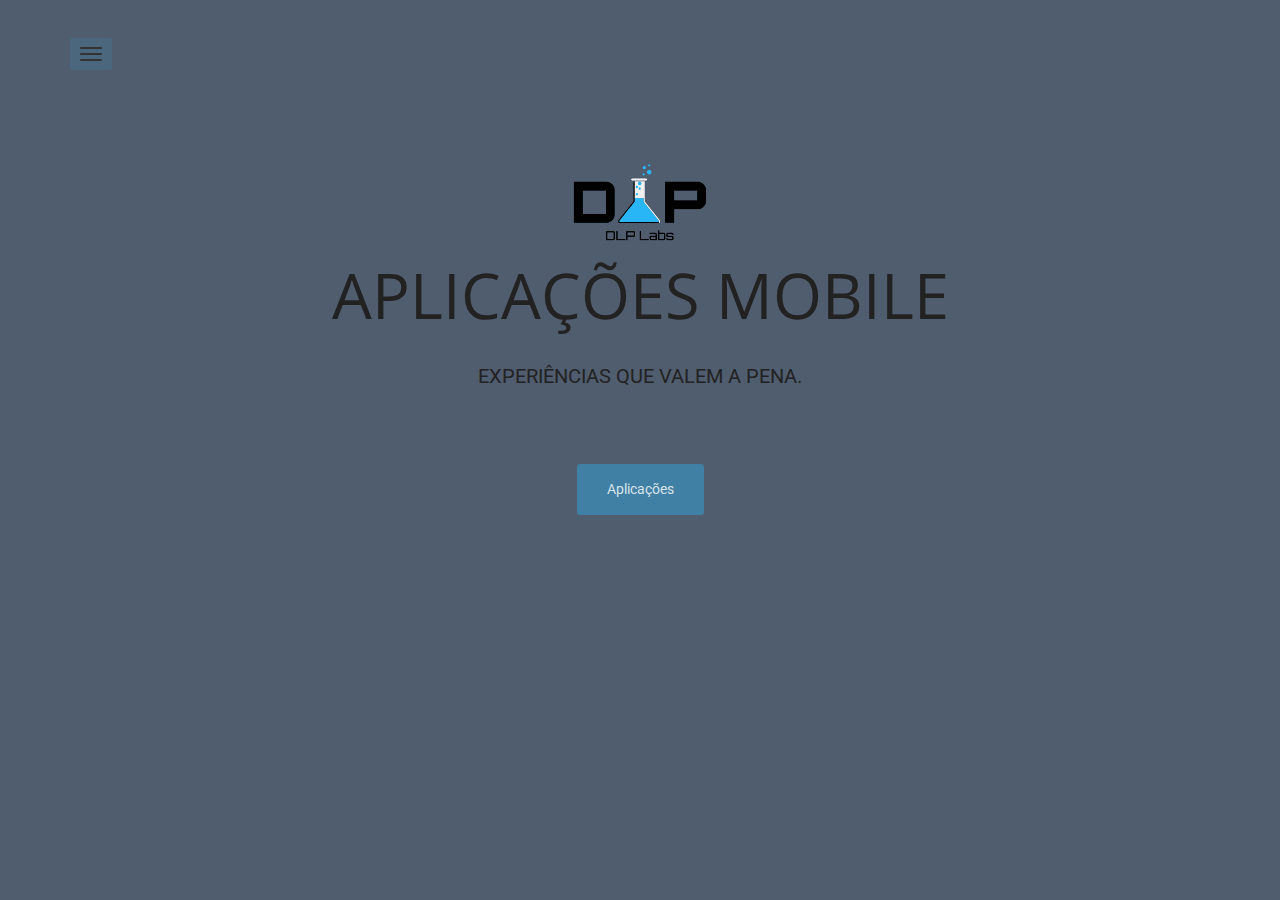
==== index.html @ d92b7946 "APP MOBILEsubtitle" ====
<!DOCTYPE html>
<html lang="en">

<head>
    <meta charset="utf-8">
    <meta name="viewport" content="width=device-width, initial-scale=1.0">
    <meta name="description" content="daniel lopes pinheiro">
    <meta name="author" content="Sergey Pozhilov (GetTemplate.com)">

    <title>DLP Labs</title>

    <link rel="shortcut icon" href="assets/images/gt_favicon2.png">

    <!-- Bootstrap itself -->
    <link href="//netdna.bootstrapcdn.com/bootstrap/3.0.3/css/bootstrap.min.css" rel="stylesheet" type="text/css">

    <!-- Custom styles -->
    <link rel="stylesheet" href="assets/css/magister.css">
    <!-- Google Tag Manager -->
    <script>
        (function(w, d, s, l, i) {
            w[l] = w[l] || [];
            w[l].push({
                'gtm.start': new Date().getTime(),
                event: 'gtm.js'
            });
            var f = d.getElementsByTagName(s)[0],
                j = d.createElement(s),
                dl = l != 'dataLayer' ? '&l=' + l : '';
            j.async = true;
            j.src =
                'https://www.googletagmanager.com/gtm.js?id=' + i + dl;
            f.parentNode.insertBefore(j, f);
        })(window, document, 'script', 'dataLayer', 'GTM-MWRRXVV');
    </script>
    <!-- End Google Tag Manager -->
</head>

<!-- use "theme-invert" class on bright backgrounds, also try "text-shadows" class -->

<body class="theme-invert">
    <!-- Google Tag Manager (noscript) -->
    <noscript><iframe src="https://www.googletagmanager.com/ns.html?id=GTM-MWRRXVV"
height="0" width="0" style="display:none;visibility:hidden"></iframe></noscript>
    <!-- End Google Tag Manager (noscript) -->
    <nav class="mainmenu">
        <div class="container">
            <div class="dropdown">
                <button type="button" class="navbar-toggle" data-toggle="dropdown"><span class="icon-bar"></span> <span class="icon-bar"></span> <span class="icon-bar"></span> </button>
                <!-- <a data-toggle="dropdown" href="#">Dropdown trigger</a> -->
                <ul class="dropdown-menu" role="menu" aria-labelledby="dLabel">
                    <li><a href="#head" class="active">Home</a></li>
                    <li><a href="#about">Sobre</a></li>
                    <li><a href="#apps">Apps</a></li>
                    <li><a href="#contact">Entre em contato</a></li>
                </ul>
            </div>
        </div>
    </nav>


    <!-- Main (Home) section -->
    <section class="section" id="head">
        <div class="container">

            <div class="row">
                <div class="col-md-10 col-lg-10 col-md-offset-1 col-lg-offset-1 text-center">
                    <img src="assets/images/logo-no-bg.png" class="img-rounded">
                    <!-- Site Title, your name, HELLO msg, etc. -->
                    <h1 class="title"></h1>
                    <h2 class="subtitle">APLICAÇÕES MOBILE</h2>

                    <!-- Short introductory (optional) -->
                    <h3 class="tagline">
                        EXPERIÊNCIAS QUE VALEM A PENA.<br>
                    </h3>

                    <!-- Nice place to describe your site in a sentence or two -->
                    <p><a id="btn-download" href="#apps" class="btn btn-default btn-lg">Aplicações</a></p>

                </div>
                <!-- /col -->
            </div>
            <!-- /row -->

        </div>
    </section>

    <!-- Second (About) section -->
    <section class="section" id="about">
        <div class="container">

            <h2 class="text-center title">Sobre</h2>
            <div class="row">
                <div class="col-sm-4 col-sm-offset-2">
                    <h5><strong>Onde surgiu?<br></strong></h5>
                    <p>Fundada em 2013, a DLP Labs tem como foco o desenvolvimento de aplicativos mobile.</p>
                </div>
                <div class="col-sm-4">
                    <h5><strong>More, more lipsum!<br></strong></h5>
                    <p>Tempore, eos, voluptatem minus commodi error aut eaque neque consequuntur optio nesciunt quod quibusdam. Ipsum, voluptatibus, totam, modi perspiciatis repudiandae odio ad possimus molestias culpa optio eaque itaque dicta quod cupiditate
                        reiciendis illo illum aspernatur ducimus praesentium quae porro alias repellat quasi cum fugiat accusamus molestiae exercitationem amet fugit sint eligendi omnis adipisci corrupti. Aspernatur.</p>
                    <h5><strong>Author links<br></strong></h5>
                    <p><a href="http://be.net/pozhilov9409">Behance</a> / <a href="https://twitter.com/serggg">Twitter</a> / <a href="http://linkedin.com/pozhilov">LinkedIn</a> / <a href="https://www.facebook.com/pozhilov">Facebook</a></p>
                </div>
            </div>
        </div>
    </section>

    <!-- Third (Works) section -->
    <section class="section" id="apps">
        <div class="container">

            <h2 class="text-center title">Apps</h2>
            <p class="lead text-center">
                Alguns dos nossos aplicativos desenvolvidos.
            </p>
            <div class="row">
                <div class="col-sm-4 col-sm-offset-2">
                    <div class="thumbnail">
                        <img src="assets/screenshots/sshot1.jpg" alt="">
                        <div class="caption">
                            <h3>Thumbnail label</h3>
                            <p>Lorem ipsum dolor sit amet, consectetur adipisicing elit. Neque doloribus enim vitae nam cupiditate eius at explicabo eaque facere iste.</p>
                            <p><a href="#" class="btn btn-primary" role="button">Button</a> <a href="#" class="btn btn-default" role="button">Button</a></p>
                        </div>
                    </div>
                </div>
                <div class="col-sm-4">
                    <div class="thumbnail">
                        <img src="assets/screenshots/sshot4.jpg" alt="">
                        <div class="caption">
                            <h3>Thumbnail label</h3>
                            <p>Lorem ipsum dolor sit amet, consectetur adipisicing elit. Neque doloribus enim vitae nam cupiditate eius at explicabo eaque facere iste.</p>
                            <p><a href="#" class="btn btn-primary" role="button">Button</a> <a href="#" class="btn btn-default" role="button">Button</a></p>
                        </div>
                    </div>
                </div>
                <div class="col-sm-4 col-sm-offset-2">
                    <div class="thumbnail">
                        <img src="assets/screenshots/sshot5.jpg" alt="">
                        <div class="caption">
                            <h3>Thumbnail label</h3>
                            <p>Lorem ipsum dolor sit amet, consectetur adipisicing elit. Neque doloribus enim vitae nam cupiditate eius at explicabo eaque facere iste.</p>
                            <p><a href="#" class="btn btn-primary" role="button">Button</a> <a href="#" class="btn btn-default" role="button">Button</a></p>
                        </div>
                    </div>
                </div>
                <div class="col-sm-4">
                    <div class="thumbnail">
                        <img src="assets/screenshots/sshot3.jpg" alt="">
                        <div class="caption">
                            <h3>Thumbnail label</h3>
                            <p>Lorem ipsum dolor sit amet, consectetur adipisicing elit. Neque doloribus enim vitae nam cupiditate eius at explicabo eaque facere iste.</p>
                            <p><a href="#" class="btn btn-primary" role="button">Button</a> <a href="#" class="btn btn-default" role="button">Button</a></p>
                        </div>
                    </div>
                </div>

            </div>

        </div>
    </section>

    <!-- Fourth (Contact) section -->
    <section class="section" id="contact">
        <div class="container">

            <h2 class="text-center title">Entre em contato</h2>

            <div class="row">
                <div class="col-sm-8 col-sm-offset-2 text-center">
                    <p class="lead">Have a question about this template, or want to suggest a new feature?</p>
                    <p>Feel free to email me, or drop me a line in Twitter!</p>
                    <p><b>gt@gettemplate.com</b><br><br></p>
                    <ul class="list-inline list-social">
                        <li><a href="https://twitter.com/danielpinheir0" class="btn btn-link"><i class="fa fa-twitter fa-fw"></i> Twitter</a></li>
                        <li><a href="https://github.com/dlplabs" class="btn btn-link"><i class="fa fa-github fa-fw"></i> Github</a></li>
                        <!--<li><a href="http://linkedin/in/danielpinheiro" class="btn btn-link"><i class="fa fa-linkedin fa-fw"></i> LinkedIn</a></li>-->
                    </ul>
                </div>
            </div>

        </div>
    </section>


    <!-- Load js libs only when the page is loaded. -->
    <script src="//ajax.googleapis.com/ajax/libs/jquery/1.10.2/jquery.min.js"></script>
    <script src="//netdna.bootstrapcdn.com/bootstrap/3.0.3/js/bootstrap.min.js"></script>
    <script src="assets/js/modernizr.custom.72241.js"></script>
    <!-- Custom template scripts -->
    <script src="assets/js/magister.js"></script>
</body>

</html>
---- assets/css/magister.css ----
@import url('//fonts.googleapis.com/css?family=Open+Sans|Roboto');
html {
    background: #505D6E url(../images/body1.jpg) no-repeat center center fixed;
    min-height: 100%;
    -webkit-background-size: cover;
    -moz-background-size: cover;
    -o-background-size: cover;
    background-size: cover;
}

body {
    background: transparent;
    min-height: 100%;
    -webkit-font-smoothing: antialiased;
    -webkit-overflow-scrolling: touch;
    line-height: 1.5em;
    font-size: 14px;
    font-family: 'Roboto', sans-serif;
    color: #fff;
    color: rgba(255, 255, 255, .8);
    font-weight: normal;
}

h2 {
    font-size: 7vh !important; 
}

/********************************************************/


/*                    Navigation bar                    */


/********************************************************/

.mainmenu {
    z-index: 999999;
    width: 100%;
    padding: 30px 0 0 0;
}

@media (min-width: 768px) {
    .mainmenu {
        position: fixed;
    }
}

.navbar-toggle {
    position: relative;
    float: left;
    display: block;
    padding: 9px 10px;
    background: rgba(255, 255, 255, 0.2);
    background-image: none;
    border: 0 none;
    top: 0px;
    -webkit-border-radius: 2px;
    -moz-border-radius: 2px;
    border-radius: 2px;
    outline: 0;
    opacity: 1;
    -webkit-transition: all .45s;
    -moz-transition: all .45s;
    transition: all .45s;
    float: left;
}

.navbar-toggle .icon-bar {
    display: block;
    width: 22px;
    height: 2px;
    background: #fff;
}

.navbar-toggle .icon-bar+.icon-bar {
    margin-top: 4px;
}

.open .navbar-toggle {
    top: -70px;
    opacity: 0;
}

.mainmenu .dropdown-menu {
    top: -14em;
    left: 0px;
    font-size: 13px;
    padding: 0;
    background: none;
    border: 0 none;
    border-radius: 2px;
    -webkit-box-shadow: none;
    box-shadow: none;
    display: block;
    opacity: 0;
    -webkit-transition: all .45s;
    -moz-transition: all .45s;
    transition: all .45s;
}

.mainmenu .dropdown-menu .active {
    font-weight: bold;
}

.mainmenu .open .dropdown-menu {
    top: 2px;
    opacity: 1;
}

.mainmenu .dropdown-menu a {
    padding: 10px 10px;
    margin: 0;
    color: white;
    text-decoration: none;
    -webkit-border-radius: 2px;
    -moz-border-radius: 2px;
    border-radius: 2px;
}

.mainmenu .dropdown-menu a:hover {
    background: rgba(255, 255, 255, .1);
    color: white;
    padding: 10px 8px 10px 12px;
}


/********************************************************/


/*             Sections - universal classes             */


/********************************************************/

.section {
    z-index: 1;
    min-height: 420px;
    width: 100%;
    overflow: auto;
    height: 100%;
    padding-top: 100px;
    padding-bottom: 50px;
    display: none;
    top: 0;
}

@media (min-width: 768px) {
    .section {
        padding-top: 160px;
    }
}


/* Show one of sections */

#head {
    display: block;
}


/********************************************************/


/*                      Typography                      */


/********************************************************/

a {
    color: #fff;
    text-decoration: none;
}

a:hover,
a:active {
    color: #fff;
    text-decoration: underline;
}

.lead {
    font-weight: normal;
    font-size: 1.5em;
    line-height: 1.2em;
}

.title,
.subtitle {
    font-family: 'Open Sans', sans-serif;
    font-weight: normal;
    font-size: 7em;
    margin-bottom: 15px;
    color: #FDF9F4;
    line-height: 1em;
}

.subtitle {
    line-height: .9em;
    /*font-size: 5.5em;*/
    font-size: 7vw;
    margin-top: 0;
    margin-bottom: 40px;
}

.tagline {
    font-size: 1.4em;
    line-height: 1.3em;
    font-weight: normal;
    margin-bottom: 75px;
}

@media (max-width: 767px) {
    .lead {
        font-size: 1.3em;
    }
}


/********************************************************/


/*                   UI - Buttons                       */


/********************************************************/

.btn {
    color: #333;
    text-shadow: none;
    text-decoration: none;
    -webkit-border-radius: 3px;
    -moz-border-radius: 3px;
    border-radius: 3px;
    border: 0 none;
}

.btn:hover {
    color: #000;
}

.btn-lg {
    padding: 16px 30px;
    font-size: inherit;
}

.btn-link {
    color: rgba(255, 255, 255, .8);
}

.btn-link:hover,
.btn-link:focus,
.btn-link:active {
    color: #fff
}

.btn-default {
    background: rgba(255, 255, 255, .5);
}

.btn-default:hover,
.btn-default:focus,
.btn-default:active,
.btn-default.active {
    background: rgba(255, 255, 255, .8);
}

.btn-primary {
    background: rgba(255, 255, 255, .2);
}

.btn-primary:hover,
.btn-primary:focus,
.btn-primary:active,
.btn-primary:active {
    background: rgba(255, 255, 255, .5);
}


/********************************************************/


/*                 UI - Thumbnails                      */


/********************************************************/

.thumbnail {
    background-color: rgba(255, 255, 255, .2);
    border: 0 none;
    padding: 10px;
    -webkit-border-radius: 2px;
    -moz-border-radius: 2px;
    border-radius: 2px;
}

.thumbnail .caption {
    color: inherit;
}


/********************************************************/


/*                 Everything else                      */


/********************************************************/

.list-social .btn {
    font-size: 1.3em;
}

.list-social .btn:hover,
.list-social .btn:active,
.list-social .btn:focus {
    text-decoration: none;
}


/* Social buttons in the footer */

#social {
    margin-top: 50px;
    margin-bottom: 50px;
}

#social .wrapper {
    width: 340px;
    margin: 0 auto;
}


/***********************************************************/


/*                   Theme: text shadows                   */


/***********************************************************/

.text-shadows {
    text-shadow: 0 1px 2px rgba(41, 182, 246, .2);
}

.text-shadows .title,
.text-shadows .subtitle,
.text-shadows .tagline {
    text-shadow: 0 2px 3px rgba(41, 182, 246, .4);
}

.text-shadows .mainmenu .dropdown-menu a {
    text-shadow: 0 2px 1px rgba(41, 182, 246, .2);
}

.text-shadows .mainmenu .dropdown-menu a:hover {
    text-shadow: none;
}


/***********************************************************/


/*                   Inverted theme                        */


/***********************************************************/

.theme-invert {
    color: rgba(41, 182, 246, .8);
    color: #222;
}

.theme-invert a {
    color: #000;
}

.theme-invert .btn {
    color: rgba(255, 255, 255, .8);
}

.theme-invert .btn:hover {
    color: #fff;
}

.theme-invert .btn-link {
    color: rgba(41, 182, 246, .8);
}

.theme-invert .btn-link:hover,
.theme-invert .btn-link:focus,
.theme-invert .btn-link:active {
    color: #000
}

.theme-invert .navbar-toggle {
    background: rgba(41, 182, 246, .12);
}

.theme-invert .navbar-toggle .icon-bar {
    background: #333;
}

.theme-invert .mainmenu .dropdown-menu a {
    color: #000;
}

.theme-invert .mainmenu .dropdown-menu a:hover {
    background: rgba(41, 182, 246, .1);
    color: #000;
}

.theme-invert .title,
.theme-invert .subtitle,
.theme-invert .tagline {
    color: #222222;
}

.theme-invert .btn-default {
    background: rgba(41, 182, 246, .4);
}

.theme-invert .btn-default:hover,
.theme-invert .btn-default:focus,
.theme-invert .btn-default:active,
.theme-invert .btn-default.active {
    background: rgba(41, 182, 246, .6);
    color: #fff;
}

.theme-invert .btn-primary {
    background: rgba(41, 182, 246, .2);
}

.theme-invert .btn-primary:hover,
.theme-invert .btn-primary:focus,
.theme-invert .btn-primary:active,
.theme-invert .btn-primary.active {
    background: rgba(41, 182, 246, .3);
    color: #fff;
}

.theme-invert .thumbnail {
    background-color: rgba(255, 255, 255, .8);
}

.thumbnail .caption {
    color: inherit;
}
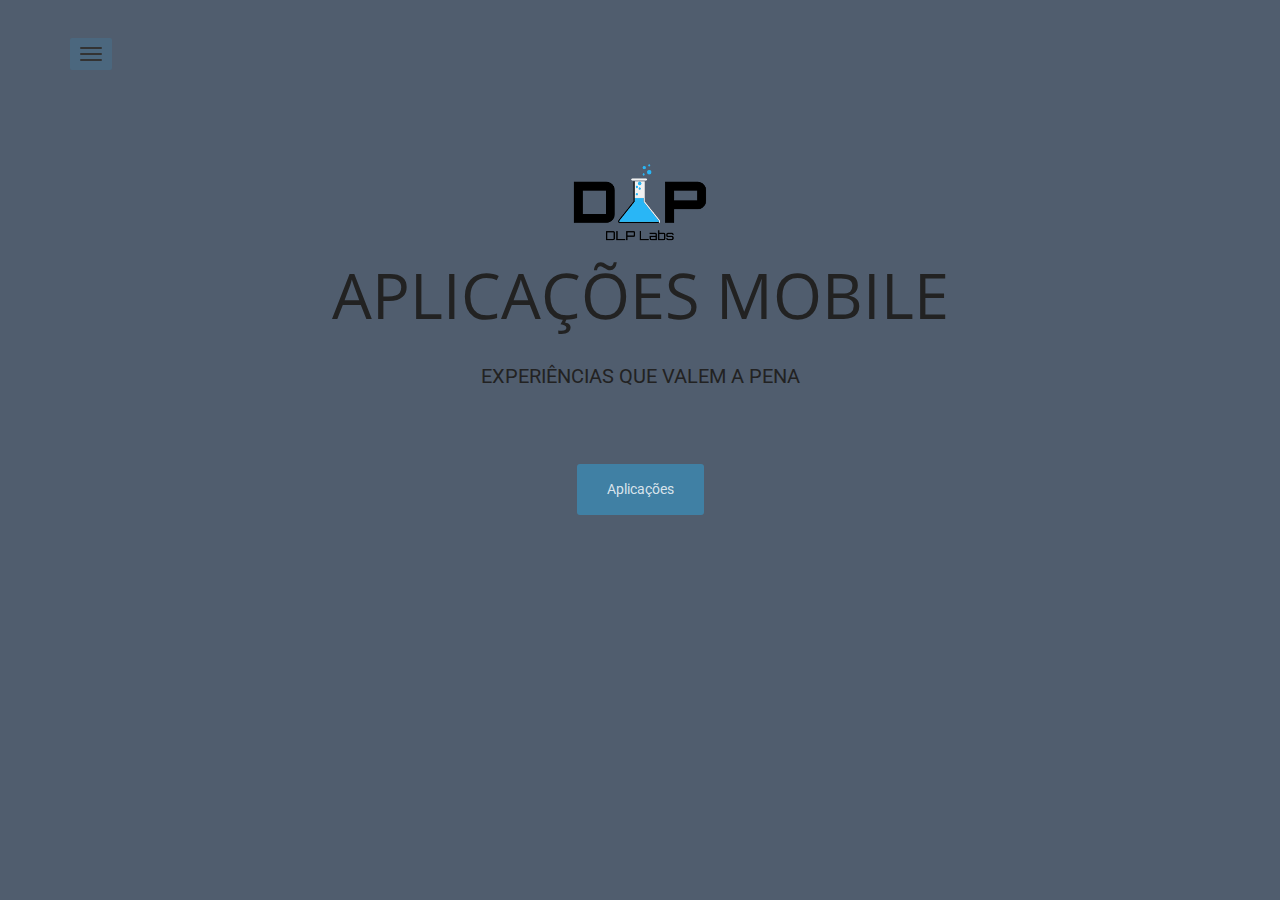
==== commit ef3fd4df: "correcoes imgs" ====
--- a/index.html
+++ b/index.html
@@ -3,7 +3,7 @@
 
 <head>
     <meta charset="utf-8">
-    <meta name="viewport" content="width=device-width, initial-scale=1.0">
+    <meta name="viewport" content="width=device-width, initial-scale=1">
     <meta name="description" content="daniel lopes pinheiro">
     <meta name="author" content="Sergey Pozhilov (GetTemplate.com)">
 
@@ -72,7 +72,7 @@
 
                     <!-- Short introductory (optional) -->
                     <h3 class="tagline">
-                        EXPERIÊNCIAS QUE VALEM A PENA.<br>
+                        EXPERIÊNCIAS QUE VALEM A PENA<br>
                     </h3>
 
                     <!-- Nice place to describe your site in a sentence or two -->
@@ -91,17 +91,17 @@
         <div class="container">
 
             <h2 class="text-center title">Sobre</h2>
+            <p class="text-center lead">Nascida do desejo de tornar a vida digital mais divertida e prazerosa, oferecendo o que há de melhor no mundo mobile e buscando sempre aperfeiçoar a experiêcia do usuário.</p>
             <div class="row">
                 <div class="col-sm-4 col-sm-offset-2">
-                    <h5><strong>Onde surgiu?<br></strong></h5>
-                    <p>Fundada em 2013, a DLP Labs tem como foco o desenvolvimento de aplicativos mobile.</p>
+                    <h5><strong>MISSĀO<br></strong></h5>
+                    <p>Foco na qualidade das soluções oferecidas buscando sempre entregar o resultado esperado pelo cliente. </p>
                 </div>
                 <div class="col-sm-4">
-                    <h5><strong>More, more lipsum!<br></strong></h5>
-                    <p>Tempore, eos, voluptatem minus commodi error aut eaque neque consequuntur optio nesciunt quod quibusdam. Ipsum, voluptatibus, totam, modi perspiciatis repudiandae odio ad possimus molestias culpa optio eaque itaque dicta quod cupiditate
-                        reiciendis illo illum aspernatur ducimus praesentium quae porro alias repellat quasi cum fugiat accusamus molestiae exercitationem amet fugit sint eligendi omnis adipisci corrupti. Aspernatur.</p>
+                    <h5><strong>PAIXÃO<br></strong></h5>
+                    <p>Desenvolver com inovaçāo, Entregar com qualidade sempre.</p>
                     <h5><strong>Author links<br></strong></h5>
-                    <p><a href="http://be.net/pozhilov9409">Behance</a> / <a href="https://twitter.com/serggg">Twitter</a> / <a href="http://linkedin.com/pozhilov">LinkedIn</a> / <a href="https://www.facebook.com/pozhilov">Facebook</a></p>
+                    <p><a href="https://twitter.com/danielpinheir0">Twitter</a> / <a href="http://linkedin.com/in/daniellopespinheiro/">LinkedIn</a></p>
                 </div>
             </div>
         </div>
@@ -116,43 +116,48 @@
                 Alguns dos nossos aplicativos desenvolvidos.
             </p>
             <div class="row">
-                <div class="col-sm-4 col-sm-offset-2">
-                    <div class="thumbnail">
-                        <img src="assets/screenshots/sshot1.jpg" alt="">
-                        <div class="caption">
-                            <h3>Thumbnail label</h3>
-                            <p>Lorem ipsum dolor sit amet, consectetur adipisicing elit. Neque doloribus enim vitae nam cupiditate eius at explicabo eaque facere iste.</p>
-                            <p><a href="#" class="btn btn-primary" role="button">Button</a> <a href="#" class="btn btn-default" role="button">Button</a></p>
-                        </div>
-                    </div>
-                </div>
-                <div class="col-sm-4">
-                    <div class="thumbnail">
-                        <img src="assets/screenshots/sshot4.jpg" alt="">
-                        <div class="caption">
-                            <h3>Thumbnail label</h3>
-                            <p>Lorem ipsum dolor sit amet, consectetur adipisicing elit. Neque doloribus enim vitae nam cupiditate eius at explicabo eaque facere iste.</p>
-                            <p><a href="#" class="btn btn-primary" role="button">Button</a> <a href="#" class="btn btn-default" role="button">Button</a></p>
-                        </div>
-                    </div>
-                </div>
-                <div class="col-sm-4 col-sm-offset-2">
-                    <div class="thumbnail">
-                        <img src="assets/screenshots/sshot5.jpg" alt="">
-                        <div class="caption">
-                            <h3>Thumbnail label</h3>
-                            <p>Lorem ipsum dolor sit amet, consectetur adipisicing elit. Neque doloribus enim vitae nam cupiditate eius at explicabo eaque facere iste.</p>
-                            <p><a href="#" class="btn btn-primary" role="button">Button</a> <a href="#" class="btn btn-default" role="button">Button</a></p>
-                        </div>
-                    </div>
-                </div>
-                <div class="col-sm-4">
-                    <div class="thumbnail">
-                        <img src="assets/screenshots/sshot3.jpg" alt="">
-                        <div class="caption">
-                            <h3>Thumbnail label</h3>
-                            <p>Lorem ipsum dolor sit amet, consectetur adipisicing elit. Neque doloribus enim vitae nam cupiditate eius at explicabo eaque facere iste.</p>
-                            <p><a href="#" class="btn btn-primary" role="button">Button</a> <a href="#" class="btn btn-default" role="button">Button</a></p>
+                <div class="col-xs-6 col-md-4">
+                    <div class="thumbnail">
+                        <img src="assets/images/BirdSongs.png" alt="Bird Songs">
+                        <div class="caption">
+                            <h3>Sons de Pássaros</h3>
+                            <p>Simulação de cantos de pássaros da fauna brasileira. Os mais belos cantos para ouvir mesmo não estando em um recanto natural, escute na cidade, com os amigos, divirta-se com os sons que raramente poderíamos ouvir no meio de
+                                uma cidade grande.</p>
+                            <p><a href="#" class="btn btn-primary" role="button">Instalar</a>
+                                <!--<a href="#" class="btn btn-default" role="button">Button</a>--></p>
+                        </div>
+                    </div>
+                </div>
+                <div class="col-xs-6 col-md-4">
+                    <div class="thumbnail">
+                        <img src="assets/images/peidorento.png" alt="Peidorento">
+                        <div class="caption">
+                            <h3>Peidorento</h3>
+                            <p>O Peidorento é um aplicativo para entretenimento, diversão...Garanta já horas de risadas com seus amigos em elevadores, escadarias, cinemas e todos os outros ambientes inconvenientes para se divertir com seus amigos.</p>
+                            <p><a href="#" class="btn btn-primary" role="button">Instalar</a>
+                                <!--<a href="#" class="btn btn-default" role="button">Button</a>--></p>
+                        </div>
+                    </div>
+                </div>
+                <div class="col-xs-6 col-md-4">
+                    <div class="thumbnail">
+                        <img src="assets/images/animalsounds.png" alt="Animal Sounds">
+                        <div class="caption">
+                            <h3>Sons de Animais</h3>
+                            <p>Reprodução dos sons de animais, cachorro, gato, bode, ovelha, porco, cavalo, pato, ganso, galinha, galo, leāo. O melhor aplicativo de reprodução de sons de animais..</p>
+                            <p><a href="#" class="btn btn-primary" role="button">Instalar</a>
+                                <!--<a href="#" class="btn btn-default" role="button">Button</a>--></p>
+                        </div>
+                    </div>
+                </div>
+                <div class="col-xs-6 col-md-4">
+                    <div class="thumbnail">
+                        <img src="assets/images/scarysounds.png" alt="Scary Sounds">
+                        <div class="caption">
+                            <h3>Sons Assustadores</h3>
+                            <p>Coleção de sons de suspense e terror. Assuste e veja as caras de terror que seus amigos fazem com medo. .</p>
+                            <p><a href="#" class="btn btn-primary" role="button">Instalar</a>
+                                <!--<a href="#" class="btn btn-default" role="button">Button</a>--></p>
                         </div>
                     </div>
                 </div>
@@ -170,9 +175,9 @@
 
             <div class="row">
                 <div class="col-sm-8 col-sm-offset-2 text-center">
-                    <p class="lead">Have a question about this template, or want to suggest a new feature?</p>
-                    <p>Feel free to email me, or drop me a line in Twitter!</p>
-                    <p><b>gt@gettemplate.com</b><br><br></p>
+                    <p class="lead">Tem uma pergunta sobre um dos aplicativo? Tem sujestāo para novos aplicativos?</p>
+                    <p>Sinta-se à vontade para escrever-me um email ou mandar uma linha de mensagem no Twitter!</p>
+                    <p><b>dlplabs.contato@gmail.com</b><br><br></p>
                     <ul class="list-inline list-social">
                         <li><a href="https://twitter.com/danielpinheir0" class="btn btn-link"><i class="fa fa-twitter fa-fw"></i> Twitter</a></li>
                         <li><a href="https://github.com/dlplabs" class="btn btn-link"><i class="fa fa-github fa-fw"></i> Github</a></li>
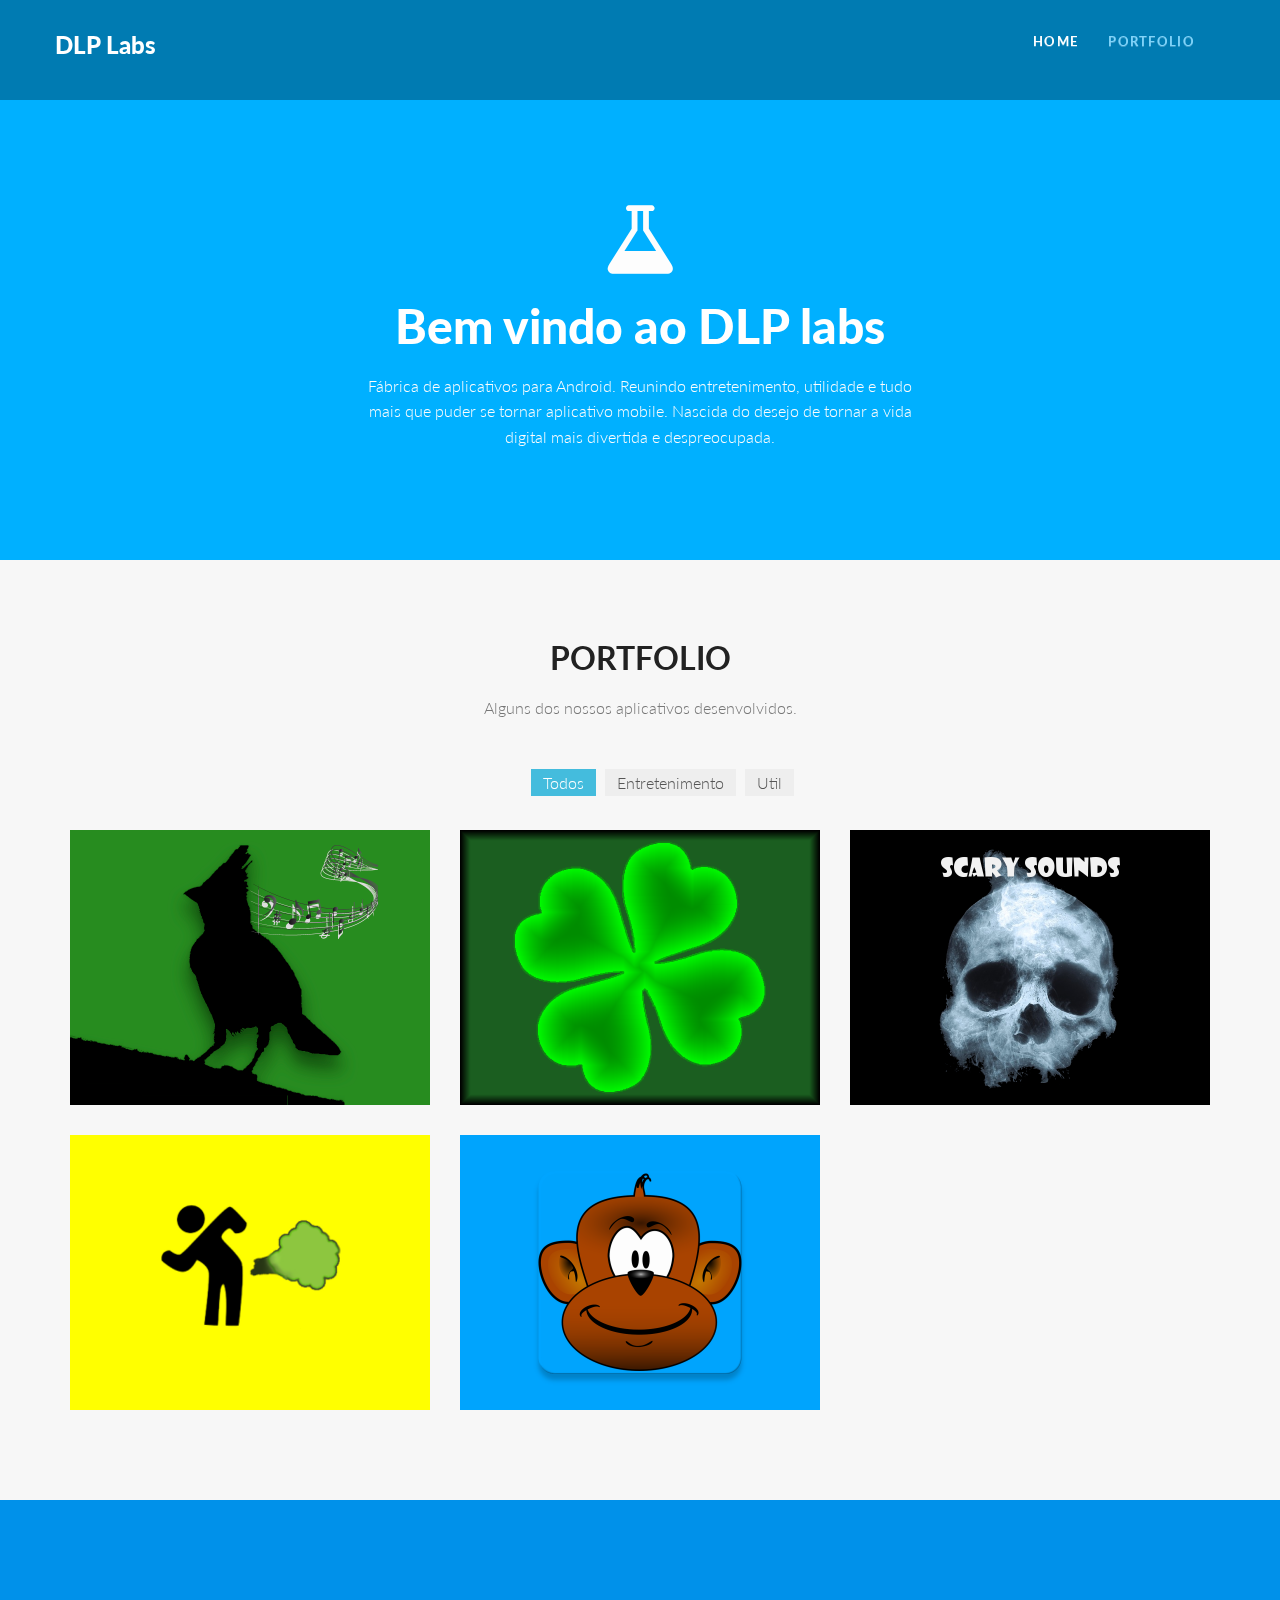
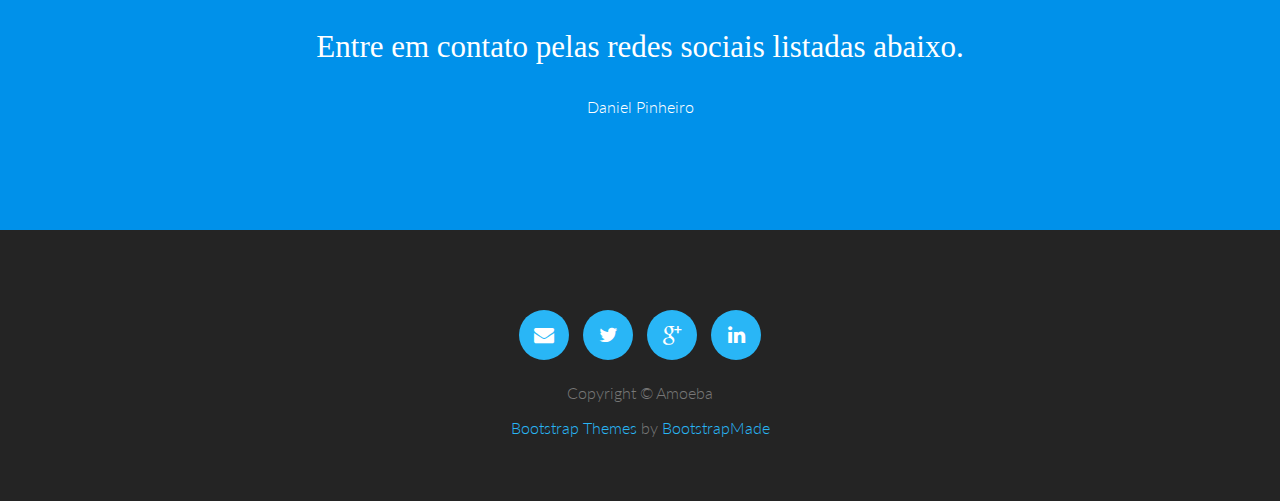
==== commit 87a02770: "Adicionado novo template" ====
--- a/index.html
+++ b/index.html
@@ -1,201 +1,467 @@
-<!DOCTYPE html>
-<html lang="en">
-
-<head>
-    <meta charset="utf-8">
-    <meta name="viewport" content="width=device-width, initial-scale=1">
-    <meta name="description" content="daniel lopes pinheiro">
-    <meta name="author" content="Sergey Pozhilov (GetTemplate.com)">
-
-    <title>DLP Labs</title>
-
-    <link rel="shortcut icon" href="assets/images/gt_favicon2.png">
-
-    <!-- Bootstrap itself -->
-    <link href="//netdna.bootstrapcdn.com/bootstrap/3.0.3/css/bootstrap.min.css" rel="stylesheet" type="text/css">
-
-    <!-- Custom styles -->
-    <link rel="stylesheet" href="assets/css/magister.css">
-    <!-- Google Tag Manager -->
-    <script>
-        (function(w, d, s, l, i) {
-            w[l] = w[l] || [];
-            w[l].push({
-                'gtm.start': new Date().getTime(),
-                event: 'gtm.js'
-            });
-            var f = d.getElementsByTagName(s)[0],
-                j = d.createElement(s),
-                dl = l != 'dataLayer' ? '&l=' + l : '';
-            j.async = true;
-            j.src =
-                'https://www.googletagmanager.com/gtm.js?id=' + i + dl;
-            f.parentNode.insertBefore(j, f);
-        })(window, document, 'script', 'dataLayer', 'GTM-MWRRXVV');
-    </script>
-    <!-- End Google Tag Manager -->
-</head>
-
-<!-- use "theme-invert" class on bright backgrounds, also try "text-shadows" class -->
-
-<body class="theme-invert">
-    <!-- Google Tag Manager (noscript) -->
-    <noscript><iframe src="https://www.googletagmanager.com/ns.html?id=GTM-MWRRXVV"
-height="0" width="0" style="display:none;visibility:hidden"></iframe></noscript>
-    <!-- End Google Tag Manager (noscript) -->
-    <nav class="mainmenu">
-        <div class="container">
-            <div class="dropdown">
-                <button type="button" class="navbar-toggle" data-toggle="dropdown"><span class="icon-bar"></span> <span class="icon-bar"></span> <span class="icon-bar"></span> </button>
-                <!-- <a data-toggle="dropdown" href="#">Dropdown trigger</a> -->
-                <ul class="dropdown-menu" role="menu" aria-labelledby="dLabel">
-                    <li><a href="#head" class="active">Home</a></li>
-                    <li><a href="#about">Sobre</a></li>
-                    <li><a href="#apps">Apps</a></li>
-                    <li><a href="#contact">Entre em contato</a></li>
-                </ul>
-            </div>
-        </div>
-    </nav>
-
-
-    <!-- Main (Home) section -->
-    <section class="section" id="head">
-        <div class="container">
-
-            <div class="row">
-                <div class="col-md-10 col-lg-10 col-md-offset-1 col-lg-offset-1 text-center">
-                    <img src="assets/images/logo-no-bg.png" class="img-rounded">
-                    <!-- Site Title, your name, HELLO msg, etc. -->
-                    <h1 class="title"></h1>
-                    <h2 class="subtitle">APLICAÇÕES MOBILE</h2>
-
-                    <!-- Short introductory (optional) -->
-                    <h3 class="tagline">
-                        EXPERIÊNCIAS QUE VALEM A PENA<br>
-                    </h3>
-
-                    <!-- Nice place to describe your site in a sentence or two -->
-                    <p><a id="btn-download" href="#apps" class="btn btn-default btn-lg">Aplicações</a></p>
-
-                </div>
-                <!-- /col -->
-            </div>
-            <!-- /row -->
-
-        </div>
-    </section>
-
-    <!-- Second (About) section -->
-    <section class="section" id="about">
-        <div class="container">
-
-            <h2 class="text-center title">Sobre</h2>
-            <p class="text-center lead">Nascida do desejo de tornar a vida digital mais divertida e prazerosa, oferecendo o que há de melhor no mundo mobile e buscando sempre aperfeiçoar a experiêcia do usuário.</p>
-            <div class="row">
-                <div class="col-sm-4 col-sm-offset-2">
-                    <h5><strong>MISSĀO<br></strong></h5>
-                    <p>Foco na qualidade das soluções oferecidas buscando sempre entregar o resultado esperado pelo cliente. </p>
-                </div>
-                <div class="col-sm-4">
-                    <h5><strong>PAIXÃO<br></strong></h5>
-                    <p>Desenvolver com inovaçāo, Entregar com qualidade sempre.</p>
-                    <h5><strong>Author links<br></strong></h5>
-                    <p><a href="https://twitter.com/danielpinheir0">Twitter</a> / <a href="http://linkedin.com/in/daniellopespinheiro/">LinkedIn</a></p>
-                </div>
-            </div>
-        </div>
-    </section>
-
-    <!-- Third (Works) section -->
-    <section class="section" id="apps">
-        <div class="container">
-
-            <h2 class="text-center title">Apps</h2>
-            <p class="lead text-center">
-                Alguns dos nossos aplicativos desenvolvidos.
-            </p>
-            <div class="row">
-                <div class="col-xs-6 col-md-4">
-                    <div class="thumbnail">
-                        <img src="assets/images/BirdSongs.png" alt="Bird Songs">
-                        <div class="caption">
-                            <h3>Sons de Pássaros</h3>
-                            <p>Simulação de cantos de pássaros da fauna brasileira. Os mais belos cantos para ouvir mesmo não estando em um recanto natural, escute na cidade, com os amigos, divirta-se com os sons que raramente poderíamos ouvir no meio de
-                                uma cidade grande.</p>
-                            <p><a href="#" class="btn btn-primary" role="button">Instalar</a>
-                                <!--<a href="#" class="btn btn-default" role="button">Button</a>--></p>
-                        </div>
-                    </div>
-                </div>
-                <div class="col-xs-6 col-md-4">
-                    <div class="thumbnail">
-                        <img src="assets/images/peidorento.png" alt="Peidorento">
-                        <div class="caption">
-                            <h3>Peidorento</h3>
-                            <p>O Peidorento é um aplicativo para entretenimento, diversão...Garanta já horas de risadas com seus amigos em elevadores, escadarias, cinemas e todos os outros ambientes inconvenientes para se divertir com seus amigos.</p>
-                            <p><a href="#" class="btn btn-primary" role="button">Instalar</a>
-                                <!--<a href="#" class="btn btn-default" role="button">Button</a>--></p>
-                        </div>
-                    </div>
-                </div>
-                <div class="col-xs-6 col-md-4">
-                    <div class="thumbnail">
-                        <img src="assets/images/animalsounds.png" alt="Animal Sounds">
-                        <div class="caption">
-                            <h3>Sons de Animais</h3>
-                            <p>Reprodução dos sons de animais, cachorro, gato, bode, ovelha, porco, cavalo, pato, ganso, galinha, galo, leāo. O melhor aplicativo de reprodução de sons de animais..</p>
-                            <p><a href="#" class="btn btn-primary" role="button">Instalar</a>
-                                <!--<a href="#" class="btn btn-default" role="button">Button</a>--></p>
-                        </div>
-                    </div>
-                </div>
-                <div class="col-xs-6 col-md-4">
-                    <div class="thumbnail">
-                        <img src="assets/images/scarysounds.png" alt="Scary Sounds">
-                        <div class="caption">
-                            <h3>Sons Assustadores</h3>
-                            <p>Coleção de sons de suspense e terror. Assuste e veja as caras de terror que seus amigos fazem com medo. .</p>
-                            <p><a href="#" class="btn btn-primary" role="button">Instalar</a>
-                                <!--<a href="#" class="btn btn-default" role="button">Button</a>--></p>
-                        </div>
-                    </div>
-                </div>
-
-            </div>
-
-        </div>
-    </section>
-
-    <!-- Fourth (Contact) section -->
-    <section class="section" id="contact">
-        <div class="container">
-
-            <h2 class="text-center title">Entre em contato</h2>
-
-            <div class="row">
-                <div class="col-sm-8 col-sm-offset-2 text-center">
-                    <p class="lead">Tem uma pergunta sobre um dos aplicativo? Tem sujestāo para novos aplicativos?</p>
-                    <p>Sinta-se à vontade para escrever-me um email ou mandar uma linha de mensagem no Twitter!</p>
-                    <p><b>dlplabs.contato@gmail.com</b><br><br></p>
-                    <ul class="list-inline list-social">
-                        <li><a href="https://twitter.com/danielpinheir0" class="btn btn-link"><i class="fa fa-twitter fa-fw"></i> Twitter</a></li>
-                        <li><a href="https://github.com/dlplabs" class="btn btn-link"><i class="fa fa-github fa-fw"></i> Github</a></li>
-                        <!--<li><a href="http://linkedin/in/danielpinheiro" class="btn btn-link"><i class="fa fa-linkedin fa-fw"></i> LinkedIn</a></li>-->
-                    </ul>
-                </div>
-            </div>
-
-        </div>
-    </section>
-
-
-    <!-- Load js libs only when the page is loaded. -->
-    <script src="//ajax.googleapis.com/ajax/libs/jquery/1.10.2/jquery.min.js"></script>
-    <script src="//netdna.bootstrapcdn.com/bootstrap/3.0.3/js/bootstrap.min.js"></script>
-    <script src="assets/js/modernizr.custom.72241.js"></script>
-    <!-- Custom template scripts -->
-    <script src="assets/js/magister.js"></script>
-</body>
-
+<!DOCTYPE html>
+<!--[if lt IE 7]>      <html class="no-js lt-ie9 lt-ie8 lt-ie7"> <![endif]-->
+<!--[if IE 7]>         <html class="no-js lt-ie9 lt-ie8"> <![endif]-->
+<!--[if IE 8]>         <html class="no-js lt-ie9"> <![endif]-->
+<!--[if gt IE 8]><!--> <html class="no-js"> <!--<![endif]-->
+    <head>
+		<!-- BASICS -->
+        <meta charset="utf-8">
+		<meta http-equiv="X-UA-Compatible" content="IE=edge,chrome=1">
+		<title>DLP Labs</title>
+		<link rel="shortcut icon" href="img/gt_favicon2.png">
+        <meta name="description" content="">
+		<meta name="viewport" content="width=device-width, initial-scale=1.0">
+		<link rel="stylesheet" type="text/css" href="css/isotope.css" media="screen" />	
+		<link rel="stylesheet" href="js/fancybox/jquery.fancybox.css" type="text/css" media="screen" />
+		<link rel="stylesheet" href="css/bootstrap.css">
+		<link rel="stylesheet" href="css/bootstrap-theme.css">
+        <link rel="stylesheet" href="css/style.css">
+		<!-- skin -->
+		<link rel="stylesheet" href="skin/default.css">
+		<!-- Google Tag Manager -->
+		<script>
+			(function(w, d, s, l, i) {
+				w[l] = w[l] || [];
+				w[l].push({
+					'gtm.start': new Date().getTime(),
+					event: 'gtm.js'
+				});
+				var f = d.getElementsByTagName(s)[0],
+					j = d.createElement(s),
+					dl = l != 'dataLayer' ? '&l=' + l : '';
+				j.async = true;
+				j.src =
+					'https://www.googletagmanager.com/gtm.js?id=' + i + dl;
+				f.parentNode.insertBefore(j, f);
+			})(window, document, 'script', 'dataLayer', 'GTM-MWRRXVV');
+		</script>
+		<!-- End Google Tag Manager -->
+    </head>
+	 
+    <body>
+		<section id="header" class="appear"></section>
+		<div class="navbar navbar-fixed-top" role="navigation" data-0="line-height:100px; height:100px; background-color:rgba(0,0,0,0.3);" data-300="line-height:60px; height:60px; background-color:rgba(0,0,0,1);">
+			 <div class="container">
+				<div class="navbar-header">
+					<button type="button" class="navbar-toggle" data-toggle="collapse" data-target=".navbar-collapse">
+						<span class="fa fa-bars color-white"></span>
+					</button>
+					<h1><a class="navbar-brand" href="index.html" data-0="line-height:90px;" data-300="line-height:50px;">			DLP Labs
+					</a></h1>
+				</div>
+				<div class="navbar-collapse collapse">
+					<ul class="nav navbar-nav" data-0="margin-top:20px;" data-300="margin-top:5px;">
+						<li class="active"><a href="index.html">Home</a></li>
+						<!-- <li><a href="#section-about">Sobre</a></li> -->
+						<li><a href="#section-works">Portfolio</a></li>
+						<!-- <li><a href="#section-contact">Contato</a></li> -->
+					</ul>
+				</div><!--/.navbar-collapse -->
+			</div>
+		</div>
+
+		<section class="featured">
+			<div class="container"> 
+				<div class="row mar-bot40">
+					<div class="col-md-6 col-md-offset-3">
+						
+						<div class="align-center">
+							<i class="fa fa-flask fa-5x mar-bot20"></i>
+							<h2 class="slogan">Bem vindo ao DLP labs</h2>
+							<p>
+							Fábrica de aplicativos para Android. 
+							Reunindo entretenimento, utilidade e tudo mais que puder se tornar aplicativo mobile. 
+							Nascida do desejo de tornar a vida digital mais divertida e despreocupada.
+				
+							</p>	
+						</div>
+					</div>
+				</div>
+			</div>
+		</section>
+		
+		<!-- services -->
+		<!-- <section id="section-services" class="section pad-bot30 bg-white">
+		<div class="container"> 
+		
+			<div class="row mar-bot40">
+				<div class="col-lg-4" >
+					<div class="align-center">
+						<i class="fa fa-code fa-5x mar-bot20"></i>
+						<h4 class="text-bold">Valid HTML5</h4>
+						<p>Lorem ipsum dolor sit amet, mutat graeco volumus ad eam, singulis patrioque comprehensam nam no. 
+						Mei cu dicat voluptaria volumus.
+						</p>
+					</div>
+				</div>
+					
+				<div class="col-lg-4" >
+					<div class="align-center">
+						<i class="fa fa-terminal fa-5x mar-bot20"></i>
+						<h4 class="text-bold">Responsive</h4>
+						<p>Lorem ipsum dolor sit amet, mutat graeco volumus ad eam, singulis patrioque comprehensam nam no. 
+						Mei cu dicat voluptaria volumus.
+						</p>
+					</div>
+				</div>
+			
+				<div class="col-lg-4" >
+					<div class="align-center">
+						<i class="fa fa-bolt fa-5x mar-bot20"></i>
+						<h4 class="text-bold">Customizable</h4>
+						<p>Lorem ipsum dolor sit amet, mutat graeco volumus ad eam, singulis patrioque comprehensam nam no. 
+						Mei cu dicat voluptaria volumus.
+						</p>
+					</div>
+				</div>
+			
+			</div>	
+
+		</div>
+		</section> -->
+			
+		<!-- spacer section:testimonial -->
+		<!-- <section id="testimonials" class="section" data-stellar-background-ratio="0.5">
+		<div class="container">
+			<div class="row">				
+					<div class="col-lg-12">
+							<div class="align-center">
+        						<div class="testimonial pad-top40 pad-bot40 clearfix">
+        							<h5>
+        								Nunc velit risus, dapibus non interdum quis, suscipit nec dolor. Vivamus tempor tempus mauris vitae fermentum. In vitae nulla lacus. Sed sagittis tortor vel arcu sollicitudin nec tincidunt metus suscipit.Nunc velit risus, dapibus non interdum.
+        							</h5>
+        							<br/>
+        							<span class="author">&mdash; MIKE DOE <a href="#">www.siteurl.com</a></span>
+        						</div>
+
+							</div>
+					</div>
+				
+			</div>	
+		</div>	
+		</section> -->
+			
+		<!-- about -->
+		<!-- <section id="section-about" class="section appear clearfix">
+		<div class="container">
+
+				<div class="row mar-bot40">
+					<div class="col-md-offset-3 col-md-6">
+						<div class="section-header">
+							<h2 class="section-heading animated" data-animation="bounceInUp">Our Team</h2>
+							<p>Neque porro quisquam est, qui dolorem ipsum quia dolor sit amet consectetur, adipisci velit, sed quia non numquam.</p>
+						</div>
+					</div>
+				</div>
+
+					<div class="row align-center mar-bot40">
+						<div class="col-md-3">
+							<div class="team-member">
+								<figure class="member-photo"><img src="img/team/member1.jpg" alt="" /></figure>
+								<div class="team-detail">
+									<h4>Jason Doe</h4>
+									<span>User experiences</span>
+								</div>
+							</div>
+						</div>
+						<div class="col-md-3">
+							<div class="team-member">
+								<figure class="member-photo"><img src="img/team/member2.jpg" alt="" /></figure>
+								<div class="team-detail">
+									<h4>Timothy Clark</h4>
+									<span>Web developer</span>
+								</div>
+							</div>
+						</div>
+						<div class="col-md-3">
+							<div class="team-member">
+								<figure class="member-photo"><img src="img/team/member3.jpg" alt="" /></figure>
+								<div class="team-detail">
+								<h4>Vicky Tan</h4>
+									<span>Web designer</span>
+								</div>
+							</div>
+						</div>
+						<div class="col-md-3">
+							<div class="team-member">
+								<figure class="member-photo"><img src="img/team/member4.jpg" alt="" /></figure>
+								<div class="team-detail">
+								<h4>Kevin Peterson</h4>
+									<span>UI designer</span>
+								</div>
+							</div>
+						</div>
+					</div>
+						
+		</div>
+		</section> -->
+		<!-- /about -->
+		
+		<!-- spacer section:stats -->
+		<!-- <section id="parallax1" class="section pad-top40 pad-bot40" data-stellar-background-ratio="0.5">
+			<div class="container">
+            <div class="align-center pad-top40 pad-bot40">
+                <blockquote class="bigquote color-white">Indoctum accusamus comprehensam</blockquote>
+				<p class="color-white">Bootstraptaste</p>
+            </div>
+			</div>	
+		</section> -->
+		
+		<!-- section works -->
+		<section id="section-works" class="section appear clearfix">
+			<div class="container">
+				
+				<div class="row mar-bot40">
+					<div class="col-md-offset-3 col-md-6">
+						<div class="section-header">
+							<h2 class="section-heading animated" data-animation="bounceInUp">Portfolio</h2>
+							<p>Alguns dos nossos aplicativos desenvolvidos.</p>
+						</div>
+					</div>
+				</div>
+					
+                        <div class="row">
+                          <nav id="filter" class="col-md-12 text-center">
+                            <ul>
+                              <li><a href="#" class="current btn-theme btn-small" data-filter="*">Todos</a></li>
+                              <li><a href="#"  class="btn-theme btn-small" data-filter=".entertainment" >Entretenimento</a></li>
+                              <li><a href="#"  class="btn-theme btn-small" data-filter=".util">Util</a></li>
+                              <!-- <li ><a href="#" class="btn-theme btn-small" data-filter=".print">Print</a></li> -->
+                            </ul>
+                          </nav>
+                          <div class="col-md-12">
+                            <div class="row">
+                              <div class="portfolio-items isotopeWrapper clearfix" id="3">
+							  
+                                <article class="col-md-4 isotopeItem entertainment">
+									<div class="portfolio-item">
+										<img src="img/portfolio/img1_bird.png" alt="" />
+										 <div class="portfolio-desc align-center">
+											<div class="folio-info">
+												<h5><a href='https://play.google.com/store/apps/details?id=com.dlp.birdsongs&pcampaignid=MKT-Other-global-all-co-prtnr-py-PartBadge-Mar2515-1' target="_blank">Canto dos Passaros</a></h5>
+												<a href='https://play.google.com/store/apps/details?id=com.dlp.birdsongs&pcampaignid=MKT-Other-global-all-co-prtnr-py-PartBadge-Mar2515-1'  target="_blank"><img alt='Disponível no Google Play' src='https://play.google.com/intl/en_us/badges/images/generic/pt_badge_web_generic.png'/></a>
+											 </div>										   
+										 </div>
+									</div>
+                                </article>
+
+                                <article class="col-md-4 isotopeItem util">
+									<div class="portfolio-item">
+										<img src="img/portfolio/img2_mega.png" alt="" />
+										 <div class="portfolio-desc align-center">
+											<div class="folio-info">
+												<h5><a href='https://play.google.com/store/apps/details?id=com.dlp.loteriasmega&pcampaignid=MKT-Other-global-all-co-prtnr-py-PartBadge-Mar2515-1' target="_blank">Mega Resultados</a></h5>
+												<a href='https://play.google.com/store/apps/details?id=com.dlp.loteriasmega&pcampaignid=MKT-Other-global-all-co-prtnr-py-PartBadge-Mar2515-1'  target="_blank"><img alt='Disponível no Google Play' src='https://play.google.com/intl/en_us/badges/images/generic/pt_badge_web_generic.png'/></a>
+											 </div>										   
+										 </div>
+									</div>
+                                </article>
+								
+
+                                <article class="col-md-4 isotopeItem entertainment">
+									<div class="portfolio-item">
+										<img src="img/portfolio/img3_screensounds.png" alt="" />
+										 <div class="portfolio-desc align-center">
+											<div class="folio-info">
+												<h5><a href='https://play.google.com/store/apps/details?id=com.dlp.scarysounds&pcampaignid=MKT-Other-global-all-co-prtnr-py-PartBadge-Mar2515-1' target="_blank">Sons Assustadores</a></h5>
+												<a href='https://play.google.com/store/apps/details?id=com.dlp.scarysounds&pcampaignid=MKT-Other-global-all-co-prtnr-py-PartBadge-Mar2515-1'  target="_blank"><img alt='Disponível no Google Play' src='https://play.google.com/intl/en_us/badges/images/generic/pt_badge_web_generic.png'/></a>
+											 </div>										   
+										 </div>
+									</div>
+                                </article>
+
+                                <article class="col-md-4 isotopeItem entertainment">
+									<div class="portfolio-item">
+										<img src="img/portfolio/img4_peidorrento.png" alt="" />
+										 <div class="portfolio-desc align-center">
+											<div class="folio-info">
+												<h5><a href='https://play.google.com/store/apps/details?id=com.dlp.peidorento&pcampaignid=MKT-Other-global-all-co-prtnr-py-PartBadge-Mar2515-1' target="_blank">Peidorrento</a></h5>
+												<a href='https://play.google.com/store/apps/details?id=com.dlp.peidorento&pcampaignid=MKT-Other-global-all-co-prtnr-py-PartBadge-Mar2515-1'  target="_blank"><img alt='Disponível no Google Play' src='https://play.google.com/intl/en_us/badges/images/generic/pt_badge_web_generic.png'/></a>
+											 </div>										   
+										 </div>
+									</div>
+                                </article>
+
+                                <article class="col-md-4 isotopeItem entertainment">
+									<div class="portfolio-item">
+										<img src="img/portfolio/img5_animalsounds.png" alt="" />
+										 <div class="portfolio-desc align-center">
+											<div class="folio-info">
+												<h5><a href='https://play.google.com/store/apps/details?id=com.dlp.animalsounds&pcampaignid=MKT-Other-global-all-co-prtnr-py-PartBadge-Mar2515-1' target="_blank">Sons de Animais</a></h5>
+												<a href='https://play.google.com/store/apps/details?id=com.dlp.animalsounds&pcampaignid=MKT-Other-global-all-co-prtnr-py-PartBadge-Mar2515-1'  target="_blank"><img alt='Disponível no Google Play' src='https://play.google.com/intl/en_us/badges/images/generic/pt_badge_web_generic.png'/></a>
+											 </div>										   
+										 </div>
+									</div>
+                                </article>
+
+                                <!-- <article class="col-md-4 isotopeItem webdesign">
+									<div class="portfolio-item">
+										<img src="img/portfolio/img6.jpg" alt="" />
+										 <div class="portfolio-desc align-center">
+											<div class="folio-info">
+												<h5><a href="#">Portfolio name</a></h5>
+												<a href="img/portfolio/img6.jpg" class="fancybox"><i class="fa fa-plus fa-2x"></i></a>
+											 </div>										   
+										 </div>
+									</div>
+                                </article>
+
+                                <article class="col-md-4 isotopeItem print">
+									<div class="portfolio-item">
+										<img src="img/portfolio/img7.jpg" alt="" />
+										 <div class="portfolio-desc align-center">
+											<div class="folio-info">
+												<h5><a href="#">Portfolio name</a></h5>
+												<a href="img/portfolio/img7.jpg" class="fancybox"><i class="fa fa-plus fa-2x"></i></a>
+											 </div>										   
+										 </div>
+									</div>
+                                </article>
+
+                                <article class="col-md-4 isotopeItem photography">
+									<div class="portfolio-item">
+										<img src="img/portfolio/img8.jpg" alt="" />
+										 <div class="portfolio-desc align-center">
+											<div class="folio-info">
+												<h5><a href="#">Portfolio name</a></h5>
+												<a href="img/portfolio/img8.jpg" class="fancybox"><i class="fa fa-plus fa-2x"></i></a>
+											 </div>										   
+										 </div>
+									</div>
+                                </article>
+
+                                <article class="col-md-4 isotopeItem print">
+									<div class="portfolio-item">
+										<img src="img/portfolio/img9.jpg" alt="" />
+										 <div class="portfolio-desc align-center">
+											<div class="folio-info">
+												<h5><a href="#">Portfolio name</a></h5>
+												<a href="img/portfolio/img9.jpg" class="fancybox"><i class="fa fa-plus fa-2x"></i></a>
+											 </div>										   
+										 </div>
+									</div>
+                                </article> -->
+                                </div>
+                                        
+							</div>
+                                     
+
+							</div>
+                        </div>
+				
+			</div>
+		</section>
+		<section id="parallax2" class="section parallax" data-stellar-background-ratio="0.5">	
+            <div class="align-center pad-top40 pad-bot40">
+                <blockquote class="medquote color-white">Entre em contato pelas redes sociais listadas abaixo.</blockquote>
+				<p class="color-white">Daniel Pinheiro</p>
+            </div>
+		</section>
+
+		<!-- contact -->
+		<!-- <section id="section-contact" class="section appear clearfix">
+			<div class="container">
+				
+				<div class="row mar-bot40">
+					<div class="col-md-offset-3 col-md-6">
+						<div class="section-header">
+							<h2 class="section-heading animated" data-animation="bounceInUp">Contact us</h2>
+							<p>Neque porro quisquam est, qui dolorem ipsum quia dolor sit amet consectetur, adipisci velit, sed quia non numquam.</p>
+						</div>
+					</div>
+				</div>
+				<div class="row">
+					<div class="col-md-8 col-md-offset-2">
+						<div class="cform" id="contact-form">
+							<div id="sendmessage">
+								 Your message has been sent. Thank you!
+							</div>
+                            <div id="errormessage"></div>
+							<form action="" method="post" role="form" class="contactForm">
+							  <div class="form-group">
+								<label for="name">Your Name</label>
+								<input type="text" name="name" class="form-control" id="name" placeholder="Your Name" data-rule="minlen:4" data-msg="Please enter at least 4 chars" />
+								<div class="validation"></div>
+							  </div>
+							  <div class="form-group">
+								<label for="email">Your Email</label>
+								<input type="email" class="form-control" name="email" id="email" placeholder="Your Email" data-rule="email" data-msg="Please enter a valid email" />
+								<div class="validation"></div>
+							  </div>
+							  <div class="form-group">
+								<label for="subject">Subject</label>
+								<input type="text" class="form-control" name="subject" id="subject" placeholder="Subject" data-rule="minlen:4" data-msg="Please enter at least 8 chars of subject" />
+								<div class="validation"></div>
+							  </div>
+							  <div class="form-group">
+								<label for="message">Message</label>
+								<textarea class="form-control" name="message" rows="5" data-rule="required" data-msg="Please write something for us"></textarea>
+								<div class="validation"></div>
+							  </div>
+							  
+							  <button type="submit" class="btn btn-theme pull-left">SEND MESSAGE</button>
+							</form>
+
+						</div>
+					</div>
+					<!-- ./span12 -->
+				<!-- </div>
+				
+			</div>
+		</section> --> 
+		<!-- map -->
+		<!-- <section id="section-map" class="clearfix">
+            <div id="google-map" data-latitude="40.713732" data-longitude="-74.0092704"></div>
+		</section> -->
+		
+	<section id="footer" class="section footer">
+		<div class="container">
+			<div class="row animated opacity mar-bot20" data-andown="fadeIn" data-animation="animation">
+				<div class="col-sm-12 align-center">
+                    <ul class="social-network social-circle">
+                        <!-- <li><a href="#" class="icoRss" title="Rss"><i class="fa-envelope "></i></a></li> -->
+						<!-- <li><a href="#" class="icoFacebook" title="Facebook"><i class="fa fa-facebook"></i></a></li> -->
+						<li><a href="mailto:dlplabs.contato@gmail.com" class="icoEmail" title="Email"><i class="fa fa-envelope "></i></a></li>
+                        <li><a href="https://twitter.com/danielpinheir0" class="icoTwitter" title="Twitter"><i class="fa fa-twitter"></i></a></li>
+                        <li><a href="google.com/+DanielPinheiro0" class="icoGoogle" title="Google +"><i class="fa fa-google-plus"></i></a></li>
+                        <li><a href="https://www.linkedin.com/in/daniellopespinheiro/" class="icoLinkedin" title="Linkedin"><i class="fa fa-linkedin"></i></a></li>
+                    </ul>				
+				</div>
+			</div>
+
+			<div class="row align-center copyright">
+					<div class="col-sm-12"><p>Copyright &copy; Amoeba</p>
+                        <div class="credits">
+                            <!-- 
+                                All the links in the footer should remain intact. 
+                                You can delete the links only if you purchased the pro version.
+                                Licensing information: https://bootstrapmade.com/license/
+                                Purchase the pro version with working PHP/AJAX contact form: https://bootstrapmade.com/buy/?theme=Amoeba
+                            -->
+                            <a href="https://bootstrapmade.com/">Bootstrap Themes</a> by <a href="https://bootstrapmade.com/">BootstrapMade</a>
+                        </div>
+                    </div>
+			</div>
+		</div>
+
+	</section>
+	<a href="#header" class="scrollup"><i class="fa fa-chevron-up"></i></a>	
+
+	<script src="js/modernizr-2.6.2-respond-1.1.0.min.js"></script>
+	<script src="js/jquery.js"></script>
+	<script src="js/jquery.easing.1.3.js"></script>
+    <script src="js/bootstrap.min.js"></script>
+	<script src="https://maps.google.com/maps/api/js?sensor=true"></script>
+	<script src="js/jquery.isotope.min.js"></script>
+	<script src="js/jquery.nicescroll.min.js"></script>
+	<script src="js/fancybox/jquery.fancybox.pack.js"></script>
+	<script src="js/skrollr.min.js"></script>		
+	<script src="js/jquery.scrollTo-1.4.3.1-min.js"></script>
+	<script src="js/jquery.localscroll-1.2.7-min.js"></script>
+	<script src="js/stellar.js"></script>
+	<script src="js/jquery.appear.js"></script>
+    <script src="js/main.js"></script>
+    <script src="contactform/contactform.js"></script>
+    
+	</body>
 </html>--- a/css/isotope.css
+++ b/css/isotope.css
@@ -0,0 +1,179 @@
+/* Start: Recommended Isotope styles */
+
+/**** Isotope Filtering ****/
+
+.isotope-item {
+  z-index: 2;
+}
+
+.isotope-hidden.isotope-item {
+  pointer-events: none;
+  z-index: 1;
+}
+
+/**** Isotope CSS3 transitions ****/
+
+.isotope,
+.isotope .isotope-item {
+  -webkit-transition-duration: 0.8s;
+     -moz-transition-duration: 0.8s;
+      -ms-transition-duration: 0.8s;
+       -o-transition-duration: 0.8s;
+          transition-duration: 0.8s;
+}
+
+.isotope {
+  -webkit-transition-property: height, width;
+     -moz-transition-property: height, width;
+      -ms-transition-property: height, width;
+       -o-transition-property: height, width;
+          transition-property: height, width;
+}
+
+.isotope .isotope-item {
+  -webkit-transition-property: -webkit-transform, opacity;
+     -moz-transition-property:    -moz-transform, opacity;
+      -ms-transition-property:     -ms-transform, opacity;
+       -o-transition-property:         top, left, opacity;
+          transition-property:         transform, opacity;
+}
+
+/**** disabling Isotope CSS3 transitions ****/
+
+.isotope.no-transition,
+.isotope.no-transition .isotope-item,
+.isotope .isotope-item.no-transition {
+  -webkit-transition-duration: 0s;
+     -moz-transition-duration: 0s;
+      -ms-transition-duration: 0s;
+       -o-transition-duration: 0s;
+          transition-duration: 0s;
+}
+
+/* End: Recommended Isotope styles */
+
+
+
+/* disable CSS transitions for containers with infinite scrolling*/
+.isotope.infinite-scrolling {
+  -webkit-transition: none;
+     -moz-transition: none;
+      -ms-transition: none;
+       -o-transition: none;
+          transition: none;
+}
+
+
+
+/**** Isotope styles ****/
+
+/* required for containers to inherit vertical size from window */
+/*html,
+body {
+  height: 100%;
+}*/
+
+#container {
+  border: 1px solid #666;
+  padding: 5px;
+  margin-bottom: 20px;
+}
+
+.element {
+  width: 110px;
+  height: 110px;
+  margin: 5px;
+  float: left;
+  overflow: hidden;
+  position: relative;
+  background: #888;
+  color: #222;
+  -webkit-border-top-right-radius: 1.2em;
+      -moz-border-radius-topright: 1.2em;
+          border-top-right-radius: 1.2em;
+}
+
+.element.alkali          { background: #F00; background: hsl(   0, 100%, 50%); }
+.element.alkaline-earth  { background: #F80; background: hsl(  36, 100%, 50%); }
+.element.lanthanoid      { background: #FF0; background: hsl(  72, 100%, 50%); }
+.element.actinoid        { background: #0F0; background: hsl( 108, 100%, 50%); }
+.element.transition      { background: #0F8; background: hsl( 144, 100%, 50%); }
+.element.post-transition { background: #0FF; background: hsl( 180, 100%, 50%); }
+.element.metalloid       { background: #08F; background: hsl( 216, 100%, 50%); }
+.element.other.nonmetal  { background: #00F; background: hsl( 252, 100%, 50%); }
+.element.halogen         { background: #F0F; background: hsl( 288, 100%, 50%); }
+.element.noble-gas       { background: #F08; background: hsl( 324, 100%, 50%); }
+
+
+.element * {
+  position: absolute;
+  margin: 0;
+}
+
+.element .symbol {
+  left: 0.2em;
+  top: 0.4em;
+  font-size: 3.8em;
+  line-height: 1.0em;
+  color: #FFF;
+}
+.element.large .symbol {
+  font-size: 4.5em;
+}
+
+.element.fake .symbol {
+  color: #000;
+}
+
+.element .name {
+  left: 0.5em;
+  bottom: 1.6em;
+  font-size: 1.05em;
+}
+
+.element .weight {
+  font-size: 0.9em;
+  left: 0.5em;
+  bottom: 0.5em;
+}
+
+.element .number {
+  font-size: 1.25em;
+  font-weight: bold;
+  color: hsla(0,0%,0%,.5);
+  right: 0.5em;
+  top: 0.5em;
+}
+
+.variable-sizes .element.width2 { width: 230px; }
+
+.variable-sizes .element.height2 { height: 230px; }
+
+.variable-sizes .element.width2.height2 {
+  font-size: 2.0em;
+}
+
+.element.large,
+.variable-sizes .element.large,
+.variable-sizes .element.large.width2.height2 {
+  font-size: 3.0em;
+  width: 350px;
+  height: 350px;
+  z-index: 100;
+}
+
+.clickable .element:hover {
+  cursor: pointer;
+}
+
+.clickable .element:hover h3 {
+  text-shadow:
+    0 0 10px white,
+    0 0 10px white
+  ;
+}
+
+.clickable .element:hover h2 {
+  color: white;
+}
+
--- a/css/style.css
+++ b/css/style.css
@@ -0,0 +1,1115 @@
+/*
+    Theme Name: Amoeba
+    Theme URL: https://bootstrapmade.com/free-one-page-bootstrap-template-amoeba/
+    Author: BootstrapMade
+    Author URL: https://bootstrapmade.com
+*/
+
+/* ==== Google font ==== */
+@import url('https://fonts.googleapis.com/css?family=Lato:400,300,700,900');
+/* === fontawesome === */
+@import url('font-awesome.css');
+/* ==== overwrite bootstrap standard ==== */
+@import url('overwrite.css');
+@import url('animate.css');
+/*==========================================================================
+  General
+  ========================================================================== */
+body {
+	color:#777;
+	background: #f7f7f7;
+	font-size: 16px;
+	line-height: 1.6em;
+	font-weight: 300;
+	text-shadow: none;
+}
+
+.clear {
+	clear: both;
+}
+
+body, h1, h2, h3, h4, h5, h6, .h1, .h2, .h3, .h4, .h5, .h6 {
+	font-family: 'Lato', sans-serif;
+}
+h1, h2, h3, h4, h5, h6 {
+	color:#222;
+}
+
+h1,h2,h3,h4,h5,h6 {
+	font-style: normal;
+	margin: 0 0 20px 0;
+}
+h1 { font-size: 40px; line-height: 30px; }
+h2 { font-size: 32px; }
+h3 { font-size: 24px; }
+h4 { font-size: 18px; }
+h5 { font-size: 16px; }
+.txt-light { font-weight: 300; }
+.txt-regular { font-weight: 400; }
+.txt-bold { font-weight: 700; }
+.txt-uppercase { text-transform: uppercase; }
+
+blockquote {
+	font-family: Georgia, serif;
+}
+
+blockquote.bigquote {
+	border: none;
+	font-size: 48px;
+	font-weight: 700;
+	line-height: 1.1em;
+}
+
+blockquote.medquote {
+	border: none;
+	font-size: 31px;
+	font-weight: 500;
+	line-height: 1.1em;
+}
+
+.text-bold {
+	font-weight: 900;
+}
+
+article,aside,details,figcaption,figure,footer,header,hgroup,menu,nav,section {
+	display: block;
+}
+
+
+small {
+	font-size: 70%;
+	font-weight: 100;
+}
+
+a:hover {
+	text-decoration: none;
+}
+
+:focus {
+	outline: none;
+}
+
+.color-white.txt-shadow {
+	text-shadow: 1px 1px 0 rgba(0, 0, 0, 0.2);
+}
+
+.t-uppercase {
+	text-transform: uppercase;
+}
+
+/*==========================================================================
+  Misc & Adjust 
+ ========================================================================== */
+.row {
+	z-index: 9999;
+}
+
+.big {
+	font-size: 20pt;
+	font-weight: 300;
+}
+
+
+.blink:hover {
+	opacity: 0.9;
+}
+
+.half-offset {
+	margin-bottom: 75px !important;
+}
+
+.no-offset {
+	margin: 0 !important;
+	padding: 0;
+}
+
+.content,.container {
+	overflow: hidden;
+}
+
+.trans {
+	border: 0 !important;
+	background: 0 !important;
+	box-shadow: none !important;
+	-webkit-box-shadow: none !important;
+}
+
+.nobg {
+	background: 0;
+	border: 0;
+}
+
+.noborder {
+	border: 0 !important;
+}
+
+.color-white {
+	color: #fff;
+}
+
+.theme-bg {
+	background-color: #ff7701 !important;
+}
+
+.normalize-font-top {
+	padding-top: 25px;
+}
+
+
+
+/* --- float --- */
+.float-left {
+	float: left;
+}
+
+.float-right {
+	float: right;
+}
+
+/* --- align --- */
+.align-left {
+	text-align: left;
+}
+.align-right {
+	text-align: right;
+}
+.align-center {
+	text-align: center;
+}
+
+/* ---- padding ---- */
+/* top */
+.pad-top0 {
+	padding-top: 0;
+}
+.pad-top5 {
+	padding-top: 5px;
+}
+
+.pad-top10 {
+	padding-top: 10px;
+}
+
+.pad-top15 {
+	padding-top: 15px;
+}
+.pad-top20 {
+	padding-top: 20px;
+}
+.pad-top25 {
+	padding-top: 25px;
+}
+.pad-top30 {
+	padding-top: 30px;
+}
+.pad-top35 {
+	padding-top: 35px;
+}
+.pad-top40 {
+	padding-top: 40px;
+}
+/* bottom */
+.pad-bot0 {
+	padding-bottom: 0;
+}
+.pad-bot5 {
+	padding-bottom: 5px;
+}
+
+.pad-bot10 {
+	padding-bottom: 10px;
+}
+
+.pad-bot15 {
+	padding-bottom: 15px;
+}
+.pad-bot20 {
+	padding-bottom: 20px;
+}
+.pad-bot25 {
+	padding-bottom: 25px;
+}
+.pad-bot30 {
+	padding-bottom: 30px;
+}
+.pad-bot35 {
+	padding-bottom: 35px;
+}
+.pad-bot40 {
+	padding-bottom: 40px;
+}
+
+
+/* ---- margin --- */
+.mar-left5 { margin-left: 5px; }
+.mar-left10 { margin-left: 10px; }
+.mar-left15 { margin-left: 15px; }
+.mar-left20 { margin-left: 20px; }
+.mar-left25 { margin-left: 25px; }
+.mar-left30 { margin-left: 30px; }
+
+.mar-right5 { margin-right: 5px; }
+.mar-right10 { margin-right: 10px; }
+.mar-right15 { margin-right: 15px; }
+.mar-right20 { margin-right: 20px; }
+.mar-right25 { margin-right: 25px; }
+.mar-right30 { margin-right: 30px; }
+
+/* top */
+.mar-top0 {
+	margin-top: 0;
+}
+.mar-top5 {
+	margin-top: 5px;
+}
+
+.mar-top10 {
+	margin-top: 10px;
+}
+
+.mar-top15 {
+	margin-top: 15px;
+}
+.mar-top20 {
+	margin-top: 20px;
+}
+.mar-top25 {
+	margin-top: 25px;
+}
+.mar-top30 {
+	margin-top: 30px;
+}
+.mar-top35 {
+	margin-top: 35px;
+}
+.mar-top40 {
+	margin-top: 40px;
+}
+
+
+/* bottom */
+.mar-bot0 {
+	margin-bottom: 0;
+}
+.mar-bot5 {
+	margin-bottom: 5px;
+}
+
+.mar-bot10 {
+	margin-bottom: 10px;
+}
+
+.mar-bot15 {
+	margin-bottom: 15px;
+}
+.mar-bot20 {
+	margin-bottom: 20px;
+}
+.mar-bot25 {
+	margin-bottom: 25px;
+}
+.mar-bot30 {
+	margin-bottom: 30px;
+}
+.mar-bot35 {
+	margin-bottom: 35px;
+}
+.mar-bot40 {
+	margin-bottom: 40px;
+}
+
+
+/*===========================
+  --- Sections ----
+=========================== */
+
+section.section {
+	margin:0;
+	padding: 80px 0 60px 0;
+}
+
+.bg-white {
+	background-color: #fff;
+}
+
+/* --- section heading --- */
+.section-header {
+	text-align: center;
+}
+.section-header h2.section-heading {
+	text-transform: uppercase;
+	font-weight: 700;
+}
+
+/* ==========================
+ --- Parallax ---
+============================= */
+
+#parallax1{	
+	background-image: url(../img/parallax/img1.jpg);
+}
+#parallax2{	
+	/* background-image: url(../img/parallax/img2.png); */
+	background-color: #0091EA;
+}
+#testimonials{	
+	background-image: url(../img/parallax/img3.jpg);
+}
+/*===========================
+  --- Header & menu ----
+=========================== */
+.navbar {
+	line-height: 100px;
+	height: 100px;
+	background-color: rgba(0,0,0,0.3);
+	display: block;
+	vertical-align: middle;
+	text-align: center;
+	margin-bottom: 0;
+	padding-bottom:0;
+}
+
+.navbar .navbar-collapse {
+	margin-bottom: 0;
+	padding-bottom:0;
+}
+
+.nav li {
+	height: 100%;
+	line-height: 100%;
+	margin-bottom: 0;
+	padding-bottom:0;
+}
+
+.nav>li>a {
+	display: table-cell;
+	height: 100%;
+	line-height: 100%;
+	vertical-align: middle;
+	color: #fff;
+	font-weight: 700;
+	font-size: 13px;
+	letter-spacing: .1em;
+	text-transform: uppercase;
+}
+
+.nav>li>a:hover {
+	color: #fff;
+	background: none;
+}
+
+.navbar-nav {
+	float: right;
+	margin-bottom: 0;
+	padding-bottom:0;	
+}
+
+.navbar .navbar-nav > .active > a {
+	color: #fff;
+}
+.navbar .navbar-nav > .active > a {
+	padding-bottom: 22px;
+}
+
+h1 a.navbar-brand {
+	font-size: 24px;
+	color: #fff;
+	font-weight: 900;
+	text-shadow: none;
+}
+
+.navbar-brand {
+	padding: 0;
+	display: table-cell;
+	vertical-align: middle;
+	line-height: 90px;
+}
+
+.navbar-brand img {
+	vertical-align: middle;
+}
+
+.navbar-toggle {
+	padding: 0;
+	margin: 0;
+	width: 80px;
+}
+
+.navbar-collapse.in {
+	margin-top: -5px !important;
+}
+
+
+
+/*===========================
+  --- Featured section ----
+=========================== */
+
+section.featured {
+	padding: 200px 0 60px;
+	background: #00B0FF;
+	color: #fdfdfd;
+}
+
+section.featured h2.slogan {
+	color: #fff;
+	font-size: 48px;
+	font-weight: 900;
+}
+  
+ /* inner heading */
+section.featured.inner {
+	background: #eee;
+	padding: 150px 0 50px;
+}
+  
+  
+/* --- Flexslider --- */
+.flexslider {
+	margin: 0;
+	background: 0;
+	border: 0;
+	box-shadow: none;
+	-webkit-box-shadow: none;
+}
+
+.flex-control-paging li a {
+	width: 8px;
+	height: 8px;
+}
+
+.flex-control-paging li a.flex-active {
+	background: #fff;
+}
+
+.flex-control-nav {
+	bottom: -25px;
+}
+
+.flexslider .slides img {
+	width: auto;
+	display: inline;
+}
+
+.flex-direction-nav a {
+	display: block;
+	width: 50px;
+	height: 98px;
+	margin: -29px -20px 0;
+	position: absolute;
+	top: 30%;
+	z-index: 10;
+	overflow: hidden;
+	opacity: 0;
+	cursor: pointer;
+	color: rgba(0,0,0,0.8);
+	text-shadow: 1px 1px 0 rgba(255,255,255,0.3);
+	-webkit-transition: all .3s ease;
+	-moz-transition: all .3s ease;
+	transition: all .3s ease;
+}
+
+.flex-direction-nav .flex-next {
+	right: -70px;
+	background: url(../img/arrow_large_right.png) no-repeat top left;
+}
+
+.flex-direction-nav .flex-prev {
+	left: -70px;
+	background: url(../img/arrow_large_left.png) no-repeat top left;
+}
+
+.flex-direction-nav a.flex-next:before {
+	content: none !important;
+}
+
+/* removing default arrows */
+.flex-direction-nav a:before {
+	content: none !important;
+}
+
+/* --- Revolution slider --- */
+
+.featured .fullwidthbanner ul {
+	list-style: none;
+	padding:0;
+}
+
+.tp-rightarrow.large {
+	margin-left: 0;
+}
+
+.tp-leftarrow.default {
+	width: 49px !important;
+	height: 98px !important;
+	background: url(../img/arrow_small_left.png) no-Repeat top left;
+}
+
+.tp-rightarrow.default {
+	width: 49px !important;
+	height: 98px !important;
+	background: url(../img/arrow_small_right.png) no-Repeat top left;
+}
+
+.fullwidthbanner-container {
+	padding-top: 100px;
+	width: 100% !important;
+	position: relative;
+	padding: 0;
+	max-height: 650px !important;
+	overflow: hidden;
+}
+
+.fullwidthbanner {
+	height: 650px;
+}
+
+.tp-bullets.simplebullets.round .bullet {
+	background: url(../img/bullets-new.png) no-repeat top left;
+}  
+
+.tp-caption.large_bold_white {
+	font-size:60px;
+	line-height:60px;
+	font-weight:800;
+	font-family:"Open Sans";
+	color: #fff;
+	text-decoration:none;
+	background-color:transparent;
+	text-shadow:none;
+	margin:0px;
+	padding:1px 4px 0px;
+	border-width:0px;
+	border-color:rgb(255, 214, 88);
+	border-style:none;
+}
+.tp-caption.small_thin_white {
+	font-size:18px;
+	line-height:26px;
+	font-weight:300;
+	font-family:"Open Sans";
+	color: #fff;
+	text-decoration:none;
+	background-color:transparent;
+	padding:1px 4px 0px;
+	text-shadow:none;
+	margin:0px;
+	border-width:0px;
+	border-color:rgb(255, 214, 88);
+	border-style:none;
+}
+
+
+.fullwidthbanner a.btn {
+	color: #fff;
+}
+
+/*==========================
+About
+=========================== */
+
+.member-photo {
+	box-sizing:border-box;
+	-webkit-border-radius:50%;
+		-moz-border-radius:50%;
+			border-radius:50%;	
+	margin: 0 0 20px 0;
+}
+.member-photo img {
+	-webkit-border-radius:50%;
+		-moz-border-radius:50%;
+			border-radius:50%;	
+}
+
+.team-detail h4 {
+	font-weight: 700;
+}
+
+
+/*===========================
+  Portfolio
+============================ */
+nav#filter a {
+	background-color: #EEE;
+	color:#555;
+}
+nav#filter a:hover, nav#filter a.current {
+	background-color: #44BCDD;
+	color:#fff;
+}
+
+/* ------- */
+
+.isotopeWrapper article{
+    margin-bottom: 30px;
+}
+
+#portfolio img  {
+	width:100%;
+}
+
+#portfolio article p {
+	margin-bottom:1.45em;/*set next row on the baseline*/
+}
+nav#filter {
+	margin-bottom:1.5em;
+}
+
+nav#filter li {
+	display:inline-block;
+	margin:0 0 0 5px;
+}
+nav#filter a {
+	padding: 4px 12px;
+	line-height: 20px;
+	text-decoration: none;
+}
+
+
+.portfolio-items article img {width:100%;} 
+
+.portfolio-item {
+	display: block;
+	position: relative;
+	-webkit-transition: all 0.2s ease-in-out;
+	-moz-transition: all 0.2s ease-in-out;
+	-o-transition: all 0.2s ease-in-out;
+	transition: all 0.2s ease-in-out;
+}
+.portfolio-item img {
+	-webkit-transition: all 300ms linear;
+	-moz-transition: all 300ms linear;
+	-o-transition: all 300ms linear;
+	-ms-transition: all 300ms linear;
+	transition: all 300ms linear;
+
+}
+.portfolio-item .portfolio-desc {
+    display: block;
+    opacity: 0;
+    position: absolute;
+    width: 100%;
+	left: 0;
+	top: 0;
+	color: rgba(220, 220, 220);
+}
+
+
+.portfolio-item:hover .portfolio-desc {
+	padding-top: 20%;
+	height: 100%;
+    transition: all 200ms ease-in-out 0s;
+	opacity: 1;
+}
+
+.portfolio-item .portfolio-desc a {
+	color: #fff;
+}
+.portfolio-item .portfolio-desc a:hover {
+	/*text-shadow: 2px 2px 1px rgba(0, 0, 0, 0.7);*/
+	text-decoration: none;
+}
+.portfolio-item .portfolio-desc .folio-info {
+	top:-20px;
+	padding: 30px;
+	height: 0;
+    opacity: 0;
+    position: relative;
+}
+
+.portfolio-item:hover .folio-info{
+	height: 100%;
+    opacity: 1;
+    transition: all 500ms ease-in-out 0s;
+	top:5px;
+}
+
+
+
+.portfolio-item .portfolio-desc .folio-info h5 {
+	text-transform: uppercase;
+}
+.portfolio-item .portfolio-desc .folio-info p {
+	color: #ffffff;
+	font-size: 12px;
+}
+
+
+/*===========================
+  --- Testimonial ----
+=========================== */
+#testimonals {
+	padding-top: 20px;
+	padding-bottom:40px;
+	position:relative;
+	margin-top:50px;
+}
+.testimonial i {
+	color: #fff;
+}
+.testimonial span.author {
+	color: #fff;
+	font-weight: 700;
+}
+
+.testimonial h5 {
+	color: #fff;
+	font-size: 18px;
+	font-family: Georgia, sans-serif;
+	line-height: 1.5em;
+}	
+
+/*===========================
+  --- Contact ----
+=========================== */
+
+.validation {
+	display:none;
+	margin: 0 0 20px;
+	font-weight:400;
+	font-size:13px;
+}
+
+#sendmessage {
+	border:1px solid #fff;
+	display:none;
+	text-align:center;
+	padding:15px 12px 15px;
+	margin:10px 0;
+	font-weight:600;
+	margin-bottom:30px;
+}
+
+#errormessage {
+    display:none;
+}
+
+#sendmessage.show, #errormessage.show, .show {
+	display:block;
+}
+
+#contact-form {
+	position: relative;
+	z-index: 999;
+}
+
+#contact-form input[type=text],#contact-form input[type=email], .contactForm textarea {
+	width: 100%;
+	background: rgba(227, 231, 228, 1);
+	font-family: 'Open Sans', sans serif;
+	border: 0;
+	font-size:14px;
+	text-align: left;
+	vertical-align: middle;
+	padding:0 10px;
+}
+#contact-form input[type=text]:focus,#contact-form input[type=email]:focus, .contactForm textarea:focus {
+	background: rgba(101, 106, 100, 1);
+	color: #eff1ef;
+	box-shadow: none;
+	-moz-box-shadow: none;
+	-webkit-box-shadow: none;
+	transition: background 0.25 ease-in;
+	-moz-transition: background 0.25 ease-in;
+	-webkit-transition: background 0.25 ease-in;
+}
+#contact-form input[type=text],#contact-form input[type=email] {
+	height: 60px;
+	margin-bottom:30px;
+}
+#contact-form input[type=submit] {
+	color: #fff;
+	width: 185px;
+	height: 60px;
+	text-shadow: none;
+	font-size: 14px;
+	padding:0.5em;
+	letter-spacing: 0.05em;
+	margin: 0 0 20px 0;
+	display: block;
+	border: 0;
+	text-transform: none;
+	border-radius: 0;
+	-moz-border-radius: 0;
+	-webkit-border-radius: 0;
+	box-shadow: none;
+	-moz-box-shadow: none;
+	-webkit-box-shadow: none;
+}
+#contact-form input[type=submit]:hover, #contact-form input[type=submit]:active {
+	background: #43413e !important;
+}
+#contact-form textarea {
+	padding-top: 1em;
+}
+
+textarea.form-control {
+  -webkit-border-radius: 0;
+     -moz-border-radius: 0;
+          border-radius: 0;
+}
+
+div.cform-response-output {
+	max-width: 60%;
+	text-align: center;
+	margin-left: 40% !important;
+	margin-top: 0.5em !important;
+	padding: 0.5em !important;
+	border-radius: 4px;
+	-moz-border-radius: 4px;
+	-webkit-border-radius: 4px;
+}
+.cform-not-valid-tip {
+	color: #888;
+	border: 1px dotted #ad3729 !important;
+	width: 100% !important;
+	left: 0 !important;
+	padding: 0.5em !important;
+	font-family: 'Open Sans', sans-serif;
+	box-sizing: border-box;
+	-moz-box-sizing: border-box;
+	-webkit-box-sizing: border-box;
+	border-radius: 4px;
+	-moz-border-radius: 4px;
+	-webkit-border-radius: 4px;
+}
+
+/* google map */
+#google-map{
+	position:relative;
+	margin-top:10px;
+    height: 400px;
+}
+
+/*====================
+  Clients
+==================== */
+#clients img {
+	opacity: 0.7;
+}
+
+#clients img:hover {
+	opacity: 1;
+}
+
+
+/*=========================
+  Footer
+ ================= */
+
+section#footer {
+	background: #242424;
+	margin: 0;
+}
+
+section#footer .copyright {
+	text-align: center;
+}
+
+/* footer social icons */
+ul.social-network {
+	list-style: none;
+	display: inline;
+	margin-left:0 !important;
+	padding: 0;
+}
+ul.social-network li {
+	display: inline;
+	margin: 0 5px;
+}
+
+/* footer menu */
+ul.footer-menu {
+	list-style: none;
+	display: inline;
+	margin-left:0 !important;
+	padding: 0;
+}
+ul.footer-menu li {
+	display: inline;
+	margin: 0 5px;
+}
+
+a.scrollup{
+	height:32px;
+	width:32px;
+	color:#fff;
+	font-size:18px;
+	line-height:32px;
+	text-align:center;
+	text-decoration:none;
+	position:fixed;
+	bottom:10px;
+	right:10px;
+	z-index:9999;
+	opacity:0.5;
+}
+a.scrollup:hover{
+	opacity:1;
+	color:#fff;
+}
+
+/*===========================
+  --- Template Components ----
+=========================== */
+
+/* footer social icons */
+.social-network a.icoRss:hover {
+	background-color: #F56505;
+}
+.social-network a.icoFacebook:hover {
+	background-color:#3B5998;
+}
+.social-network a.icoTwitter:hover {
+	background-color:#33ccff;
+}
+.social-network a.icoGoogle:hover {
+	background-color:#BD3518;
+}
+.social-network a.icoVimeo:hover {
+	background-color:#0590B8;
+}
+.social-network a.icoLinkedin:hover {
+	background-color:#007bb7;
+}
+.social-network a.icoEmail:hover {
+	background-color: #0590B8;
+}
+.social-network a.icoRss:hover i, .social-network a.icoFacebook:hover i, .social-network a.icoTwitter:hover i, 
+.social-network a.icoGoogle:hover i, .social-network a.icoVimeo:hover i, .social-network a.icoLinkedin:hover i,
+.social-network a.icoEmail:hover i {
+	color:#fff;
+}
+a.socialIcon:hover, .socialHoverClass {
+	color:#44BCDD;
+}
+
+.social-circle li a {
+	display:inline-block;
+	position:relative;
+	margin:0 auto 0 auto;
+	-moz-border-radius:50%;
+	-webkit-border-radius:50%;
+	border-radius:50%;
+	text-align:center;
+	width: 50px;
+	height: 50px;
+	font-size:20px;
+}
+.social-circle li i {
+	margin:0;
+	line-height:50px;
+	text-align: center;
+}
+
+.social-circle li a:hover i, .triggeredHover {
+	-moz-transform: rotate(360deg);
+	-webkit-transform: rotate(360deg);
+	-ms--transform: rotate(360deg);
+	transform: rotate(360deg);
+	-webkit-transition: all 0.2s;
+	-moz-transition: all 0.2s;
+	-o-transition: all 0.2s;
+	-ms-transition: all 0.2s;
+	transition: all 0.2s;
+}
+.social-circle i {
+	color: #fff;
+	-webkit-transition: all 0.8s;
+	-moz-transition: all 0.8s;
+	-o-transition: all 0.8s;
+	-ms-transition: all 0.8s;
+	transition: all 0.8s;
+}
+
+
+/* stats */
+.stats .icon {
+	margin: 0 0 20px 0;
+}
+
+.stats strong.number {
+	font-size: 38px;
+}
+
+.stats span.text {
+	font-weight: 700;
+	font-size: 24px;
+}
+
+/* buttons */
+.btn {
+	border: 0;
+}
+
+.btn.bold {
+	font-weight: 600;
+}
+
+.btn-cta {
+	color: #ffffff;
+	border-bottom: 4px solid;
+}
+.btn-cta:hover {
+	color: #ffffff;
+}
+
+.btn-cta {
+	border-bottom: 2px solid;
+}
+.btn-cta.btn-lg {
+	border-bottom: 4px solid;
+}
+
+
+
+/* ========================================
+Media queries
+========================================= */
+@media (min-width: 959px) and (max-width: 1199px) {
+	.navbar-nav {
+		margin-top: 20px;
+	}
+}
+
+@media only screen and (min-device-width : 979px) and (max-device-width : 1024px)  {
+
+	.navbar-nav {
+		margin-top: 20px;
+	}
+}
+
+
+@media only screen and (min-width: 768px) and (max-width: 959px) {
+
+	.navbar-nav {
+		margin-top: 20px;
+	}
+}
+@media (max-width: 767px) {
+
+	.navbar.navbar-fixed-top {
+		background-color:rgba(0,0,0,1);
+	}
+	.navbar .navbar-collapse ul.nav {
+		background-color: #444;
+		width: 100%;
+		float: none;
+		margin:0;
+		padding:0;
+	}
+	.navbar .navbar-collapse ul.nav li {
+		border-bottom: 1px solid #666;
+	}
+	section.featured {
+		padding-top: 80px;
+	}
+	
+	.team-member,.col-lg-4 {
+		margin-bottom: 30px;
+	}
+	
+	.stats .col-md-3 {
+		margin-bottom: 30px;
+	}
+}--- a/skin/default.css
+++ b/skin/default.css
@@ -0,0 +1,86 @@
+/*
+#1 = 35A49C
+#2 = 79CDC0
+*/
+a {
+	color: #29b6f6;
+}
+a:hover {
+	color: #81D4FA;
+}
+
+/* menu */
+.nav>li>a:hover {
+	color: #81D4FA;
+}
+
+.navbar .navbar-nav > .active > a {
+	color: #81D4FA;
+}
+
+/* flexslider */
+.flex-control-paging li a {
+	background: #29b6f6;
+}
+
+.flex-direction-nav a:hover{
+	background-color:#29b6f6;
+}
+
+.testimonial span.author a {
+	color: #81D4FA;
+}
+
+/* --- icon box hover --- */
+.hi-icon-effect-5 .hi-icon {
+	color: #29b6f6;
+	box-shadow: 0 0 0 4px #29b6f6;
+}
+.no-touch .hi-icon-effect-5 .hi-icon:hover {
+	background: #29b6f6;
+	box-shadow: 0 0 0 8px  #81D4FA;
+}
+
+
+/* portfolio */
+.portfolio-item .portfolio-desc {
+	background: #29b6f6;
+}
+
+/* btn */
+.btn-theme {
+  background: #81D4FA;
+}
+.btn-theme:hover,.btn-theme:focus,.btn-theme:active{
+  background: #29b6f6;
+}
+.btn-cta,.btn-cta.btn-lg {
+  background: #29b6f6;
+  border-color: #81D4FA;
+}
+
+.btn-cta:focus,.btn-cta:active{
+   border-color: #29b6f6;
+}
+
+/* contact */
+.validation {
+	color: red;
+}
+
+/* footer */
+.social-circle li a {
+	background:#29b6f6;
+}
+
+a.scrollup{
+	background:#29b6f6;
+}
+
+#sendmessage {
+    color: green;
+}
+
+#errormessage {
+    color: red;
+}
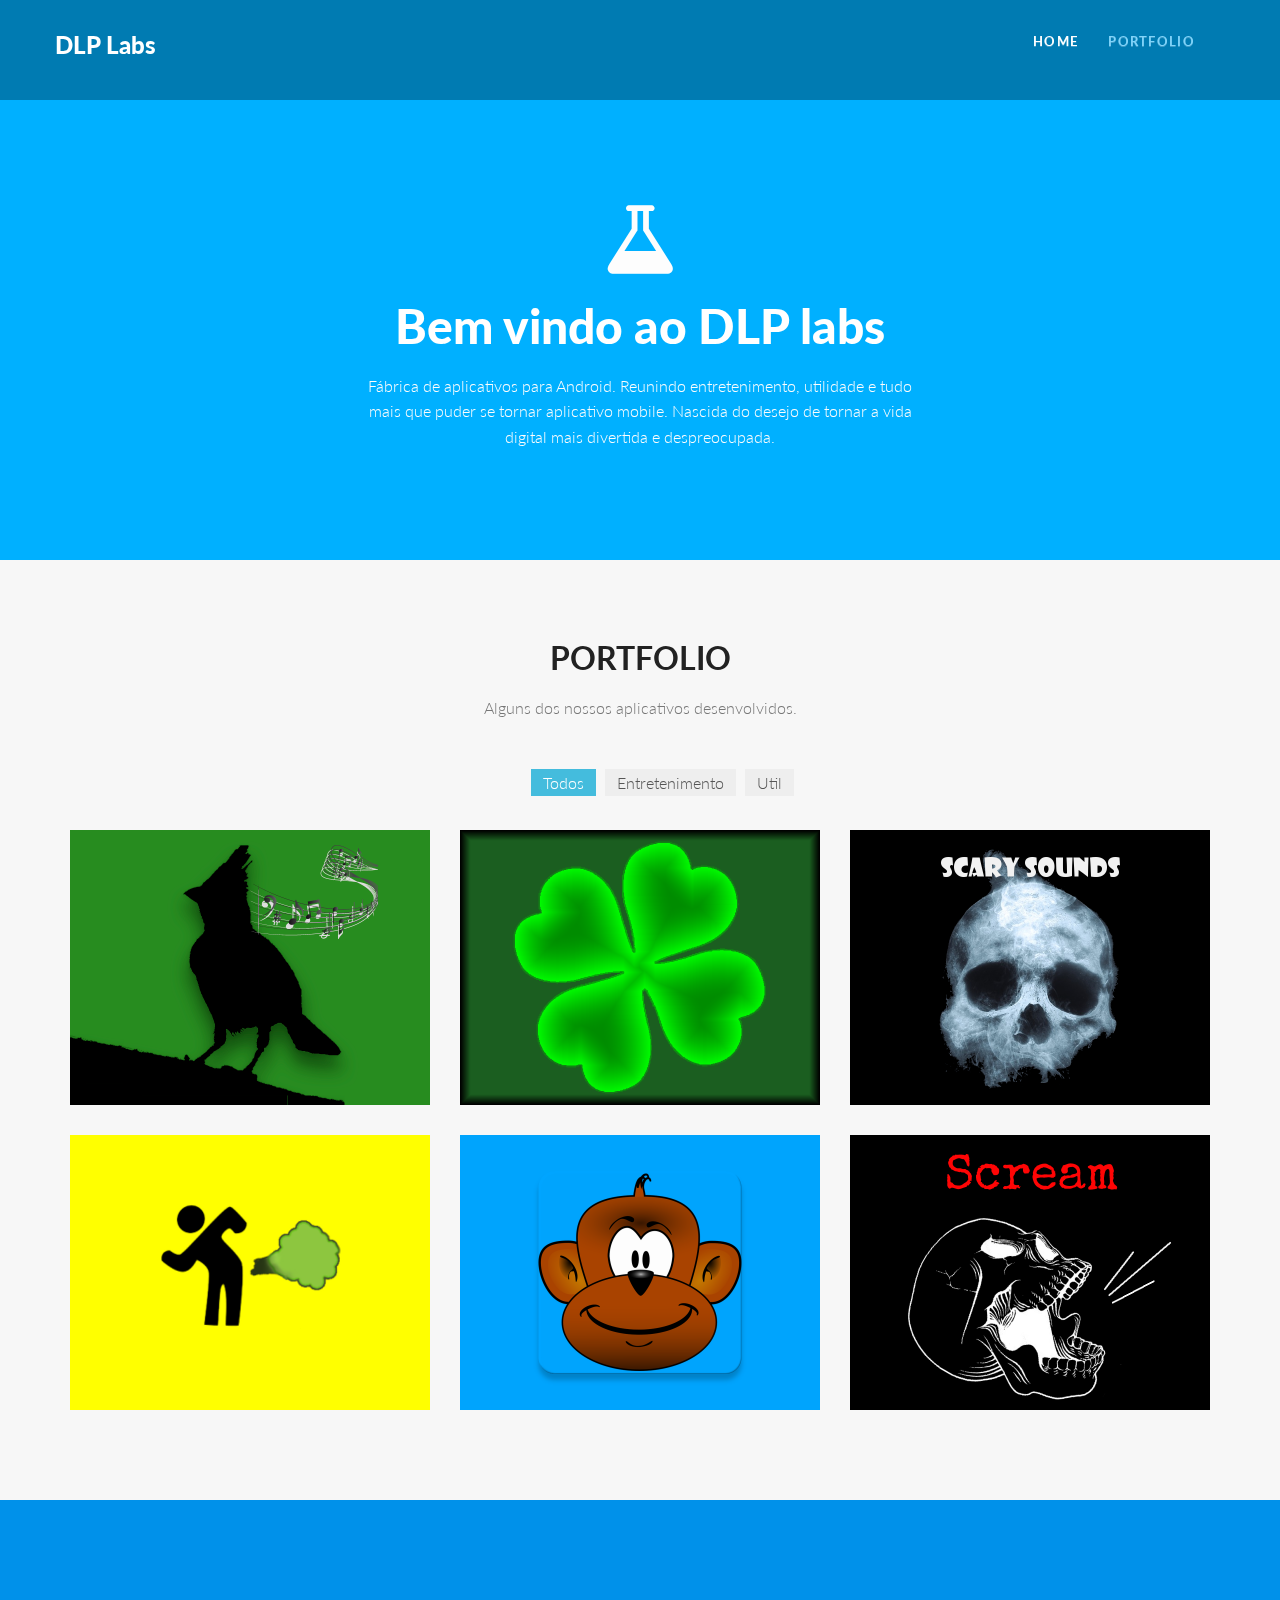
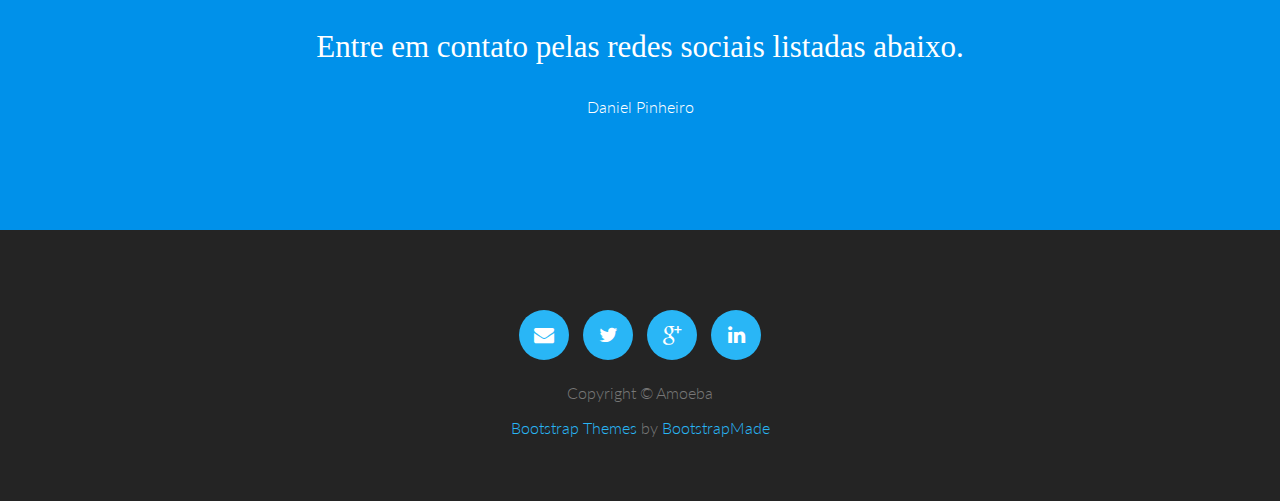
==== commit 16411dd6: "Added Gritos App" ====
--- a/index.html
+++ b/index.html
@@ -294,18 +294,18 @@
 									</div>
                                 </article>
 
-                                <!-- <article class="col-md-4 isotopeItem webdesign">
-									<div class="portfolio-item">
-										<img src="img/portfolio/img6.jpg" alt="" />
-										 <div class="portfolio-desc align-center">
-											<div class="folio-info">
-												<h5><a href="#">Portfolio name</a></h5>
-												<a href="img/portfolio/img6.jpg" class="fancybox"><i class="fa fa-plus fa-2x"></i></a>
-											 </div>										   
-										 </div>
-									</div>
-                                </article>
-
+                                <article class="col-md-4 isotopeItem webdesign">
+									<div class="portfolio-item">
+										<img src="img/portfolio/img6_scream.png" alt="" />
+										 <div class="portfolio-desc align-center">
+											<div class="folio-info">
+												<h5><a href='https://play.google.com/store/apps/details?id=com.dlp.scarysounds2&pcampaignid=MKT-Other-global-all-co-prtnr-py-PartBadge-Mar2515-1' target="_blank">Sons de Animais</a></h5>
+												<a href='https://play.google.com/store/apps/details?id=com.dlp.scarysounds2&pcampaignid=MKT-Other-global-all-co-prtnr-py-PartBadge-Mar2515-1'  target="_blank"><img alt='Disponível no Google Play' src='https://play.google.com/intl/en_us/badges/images/generic/pt_badge_web_generic.png'/></a>
+											 </div>										   
+										 </div>
+									</div>
+                                </article>
+<!-- 
                                 <article class="col-md-4 isotopeItem print">
 									<div class="portfolio-item">
 										<img src="img/portfolio/img7.jpg" alt="" />
